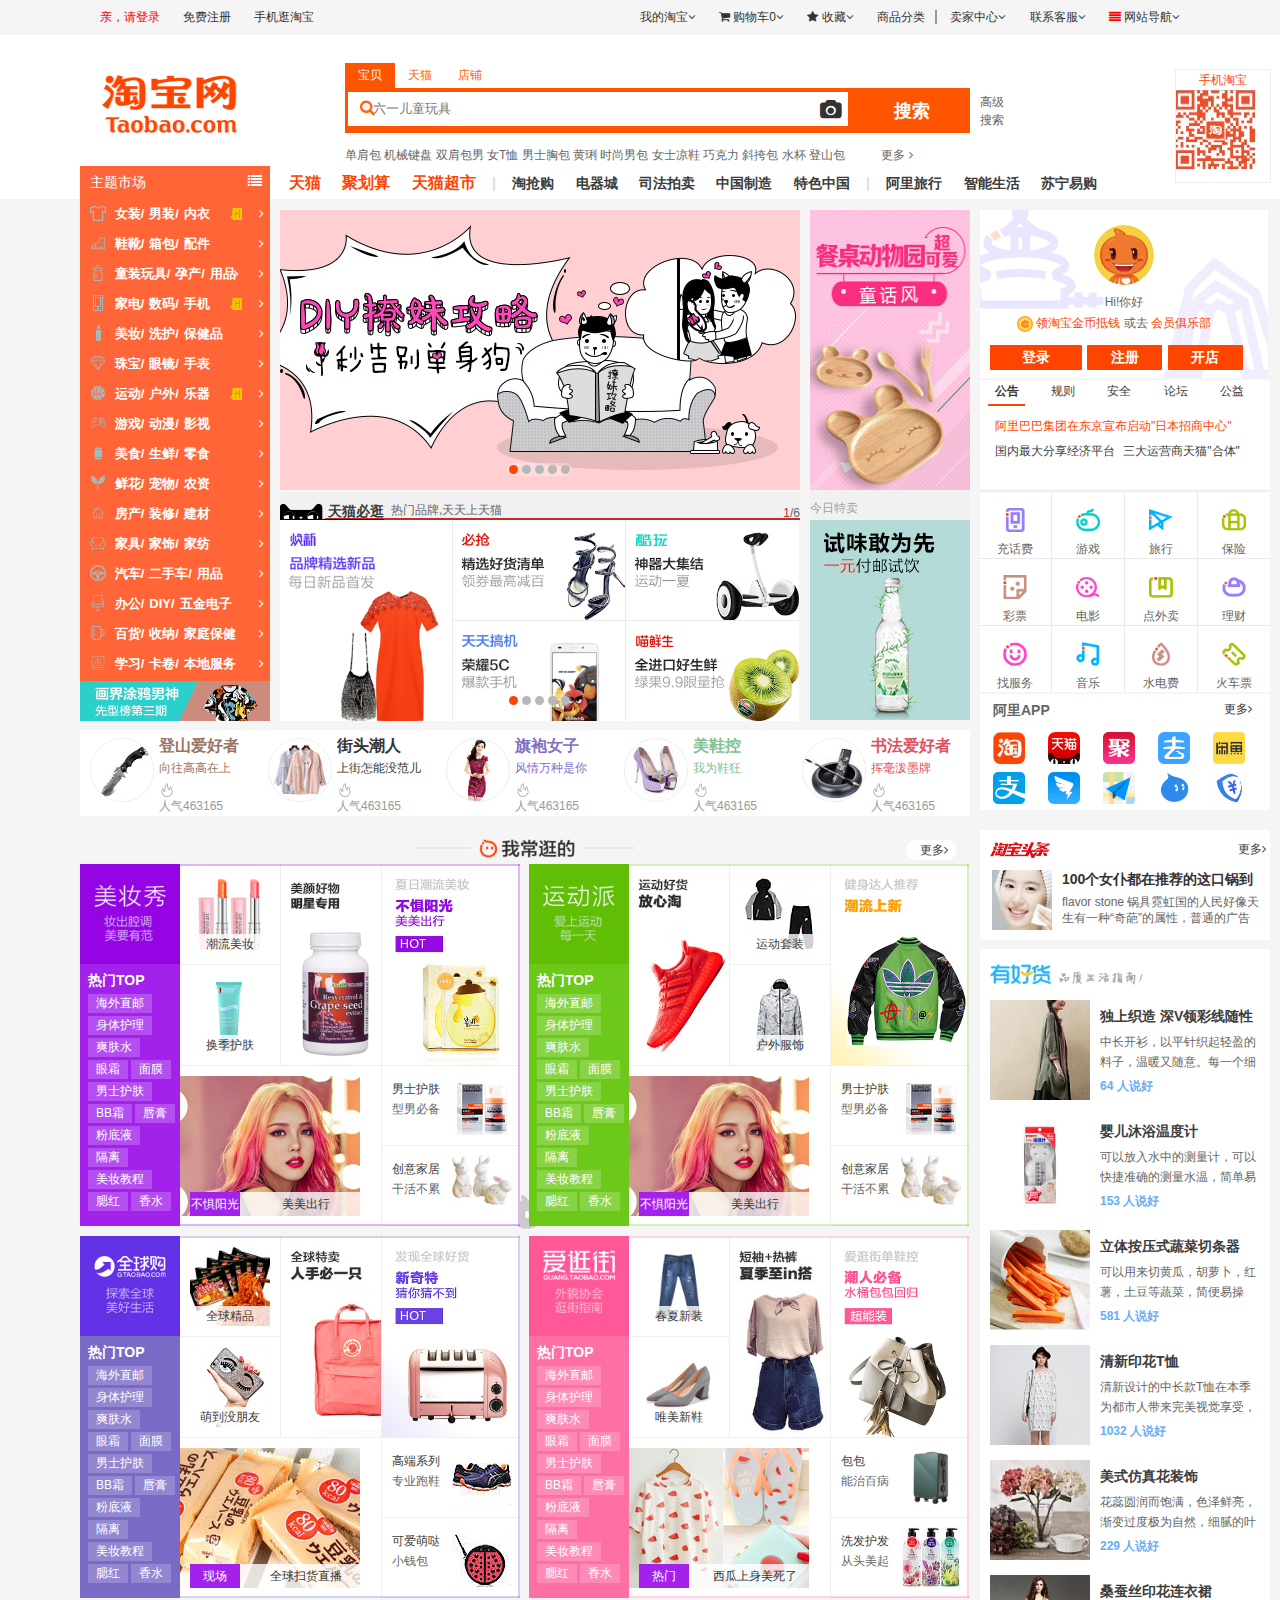
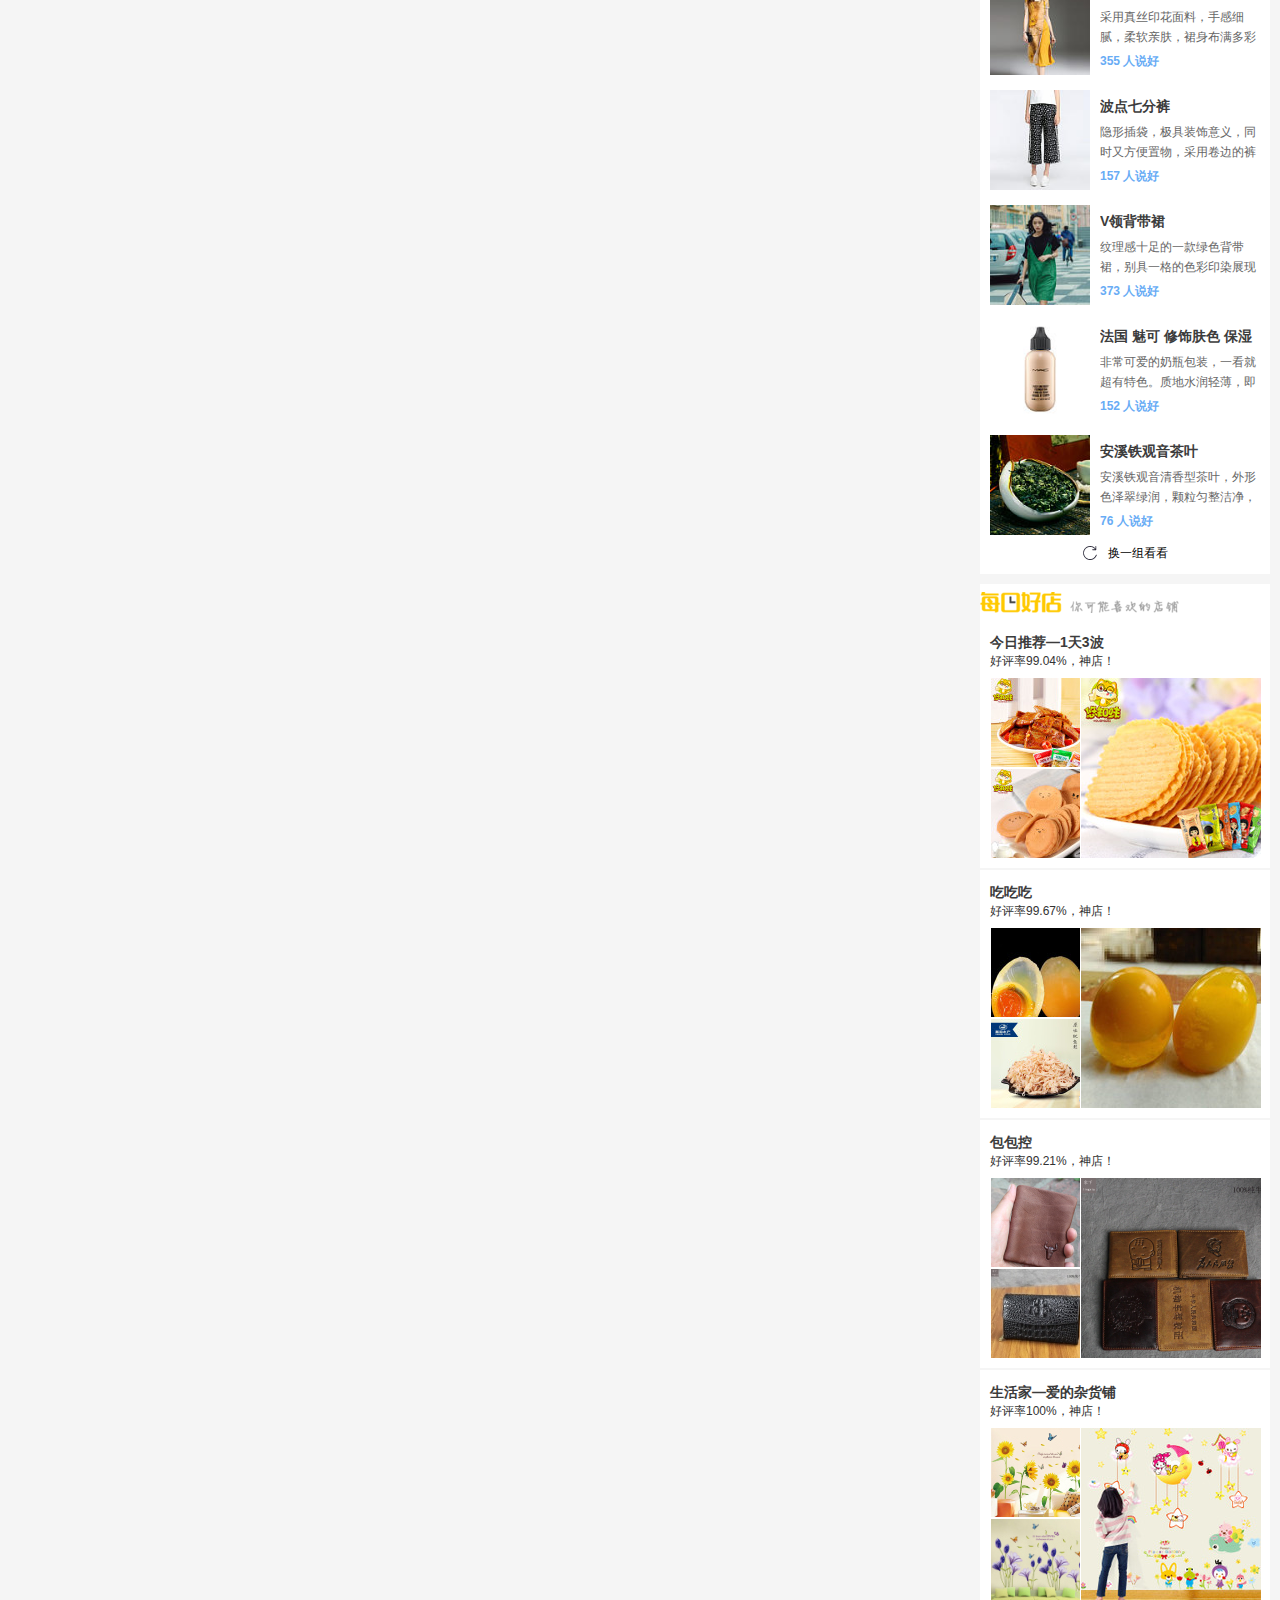
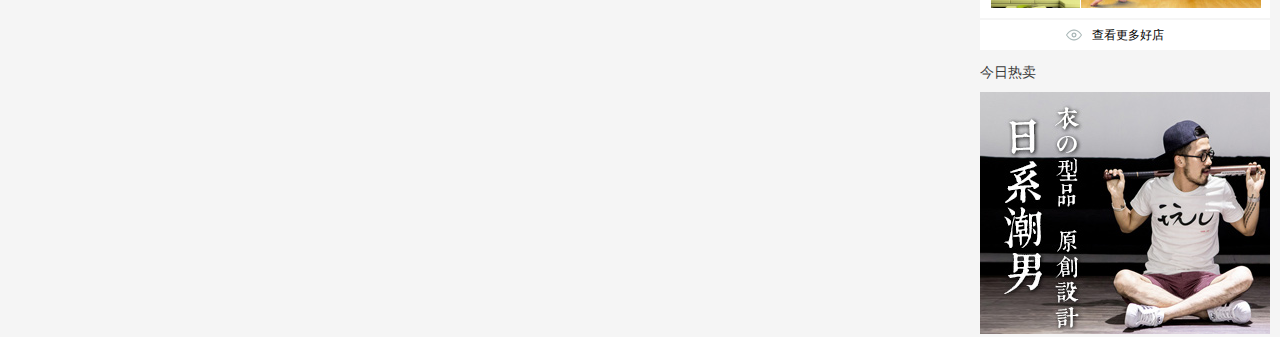
==== demo/淘宝/index.html @ fe6a4162 "增加" ====
<!DOCTYPE html>
<html lang="en">
<head>
    <meta charset="UTF-8">
    <title>Title</title>
    <link rel="stylesheet" href="css/font-awesome.min.css">
    <link rel="stylesheet" href="css/reset.css">
    <link rel="stylesheet" href="css/index.css">
</head>
<body>
	<header>
		<div class="left">
			<a href="javaScript:;" class="t1">亲，请登录</a>
			<a href="javaScritp:;" class="t1">免费注册</a>
			<a href="javaScript:;" class="t1">手机逛淘宝</a>
		</div>
		<nav>
			<ul>
				<li>
					<a href="javaScript:;" class="t2">
						我的淘宝<i class="fa fa-angle-down" aria-hidden="true"></i>
					</a>
				</li>
				<li>
					<a href="javaScript:;" class="t2">
						<i class="fa fa-shopping-cart" aria-hidden="true"></i>
						购物车0<i class="fa fa-angle-down" aria-hidden="true"></i>
					</a>
				</li>
				<li>
					<a href="javaScript:;" class="t2">
						<i class="fa fa-star" aria-hidden="true"></i>
						收藏<i class="fa fa-angle-down" aria-hidden="true"></i>
					</a>
				</li>
				<li>
					<a href="javaScript:;" class="t2 t3">
						商品分类
					</a>
				</li>
				<li>
					<a href="javaScript:;" class="t2">
						卖家中心<i class="fa fa-angle-down" aria-hidden="true"></i>
					</a>
				</li>
				<li>
					<a href="javaScript:;" class="t2">
						联系客服<i class="fa fa-angle-down" aria-hidden="true"></i>
					</a>
				</li>
				<li>
					<a href="javaScript:;" class="t2">
						<i class="fa fa-align-justify" aria-hidden="true"></i>
						网站导航<i class="fa fa-angle-down" aria-hidden="true"></i>
					</a>
				</li>
			</ul>
		</nav>
	</header>
<div class="logoSearch">
	<div>
		<h1 class="logo">
		<a href="//www.taobao.com" target="_blank"><img src="icon/tlg.png" class="logoImg"></a>
		</h1>
	</div>
	<div class="search-bd" id="searchBox">
        <ul class="tao-tmall-shop" id="tts">
            <li class="taoselect" id="taobao">宝贝</li>
            <li id="tmall">天猫</li>
            <li id="shop">店铺</li>
        </ul>
        <div class="taoSearch" id="taoSearch">
            <input type="text" class="Search-bd-input" id="searchBd" placeholder="    六一儿童玩具">
            <i class="fa fa-search taoSearch-icon" aria-hidden="true"></i>
            <a href="javaScript:;" class="taoSearch-camera">
                <i class="fa fa-camera" aria-hidden="true"></i>
            </a>
            <ul class="searchList" id="searchList">

            </ul>
        </div>

        <div class="tmallSearch">
            <input type="text" class="Search-bd-input" id="searchTd" placeholder="    完美音质 近在咫尺">
            <i class="fa fa-search taoSearch-icon" aria-hidden="true"></i>
			<a href="javaScript:;" class="taoSearch-camera">
                <i class="fa fa-camera" aria-hidden="true"></i>
            </a>
            <ul class="searchList" id="searchList">

            </ul>
        </div>
        <div class="shopSearch">
            <input type="text" class="Search-bd-input" id="searchSd" placeholder="    店铺A">
			<i class="fa fa-search taoSearch-icon" aria-hidden="true"></i>
        </div>
        <div class="search">
            <button type="submit" class="search-click" id="searchClick">搜索</button>
        </div>
    </div>
	<a href="javaScript:;" class="search-tip">高级搜索</a>
    <div id="qr">
        <a href="//www.taobao.com/m" class="qr-bd">
            <span class="h">手机淘宝</span>
            <img src="icon/8.png" class="h-qr">
        </a>
    </div>
    <div class="search-hot-line">
        <a href="#" target="_blank" class="search-hot-word">单肩包</a>
        <a href="#" target="_blank" class="search-hot-word">机械键盘</a>
        <a href="#" target="_blank" class="search-hot-word">双肩包男</a>
        <a href="#" target="_blank" class="search-hot-word">女T恤</a>
        <a href="#" target="_blank" class="search-hot-word">男士胸包</a>
        <a href="#" target="_blank" class="search-hot-word">黄琍</a>
        <a href="#" target="_blank" class="search-hot-word">时尚男包</a>
        <a href="#" target="_blank" class="search-hot-word">女士凉鞋</a>
        <a href="#" target="_blank" class="search-hot-word">巧克力</a>
        <a href="#" target="_blank" class="search-hot-word">斜挎包</a>
        <a href="#" target="_blank" class="search-hot-word">水杯</a>
        <a href="#" target="_blank" class="search-hot-word">登山包</a>
        <a href="#" target="_blank" class="search-hot-more">更多 <i class="fa fa-angle-right" aria-hidden="true"></i></a>
    </div>
</div>
<!--导购栏-->
<div class='shop-guide'>
    <div class="service-hd">
        <a href="#">
            <h3>主题市场</h3>
            <i class="fa fa-list" aria-hidden="true"></i>
        </a>
    </div>

    <ul class="shop-guide-service">
        <li class="shop-guide-li">
            <img src="icon/12.png" class="shop-guide-li-icon">
			<a href="#" class="shop-guide-item">女装</a>/<a href="#" class="shop-guide-item">男装</a>/<a href="#" class="shop-guide-item">内衣</a>
			<img src="icon/13.png" class="shop-guide-li-icon-hot">
            <i class="fa fa-angle-right" aria-hidden="true"></i>
        </li>

        <li class="shop-guide-li">
            <img src="icon/15.png" class="shop-guide-li-icon">
			<a href="#" class="shop-guide-item">鞋靴</a>/<a href="#" class="shop-guide-item">箱包</a>/<a href="#"class="shop-guide-item">配件</a>
            <i class="fa fa-angle-right" aria-hidden="true"></i>
		</li>

        <li class="shop-guide-li">
            <img src="icon/16.png" class="shop-guide-li-icon">
			<a href="#" class="shop-guide-item">童装玩具</a>/<a href="#" class="shop-guide-item">孕产</a>/<a href="#"class="shop-guide-item">用品</a>
            <img src="icon/14.png" class="shop-guide-li-icon-hot ">
			<i class="fa fa-angle-right" aria-hidden="true"></i>
        </li>


        <li class="shop-guide-li">
            <img src="icon/17.png" class="shop-guide-li-icon">
			<a href="#" class="shop-guide-item">家电</a>/<a href="#" class="shop-guide-item">数码</a>/<a href="#" class="shop-guide-item">手机</a>
			<img src="icon/13.png" class="shop-guide-li-icon-hot">
            <i class="fa fa-angle-right" aria-hidden="true"></i>
        </li>


        <li class="shop-guide-li">
            <img src="icon/18.png" class="shop-guide-li-icon">
			<a href="#" class="shop-guide-item">美妆</a>/<a href="#" class="shop-guide-item">洗护</a>/<a href="#"class="shop-guide-item">保健品</a>
            <i class="fa fa-angle-right" aria-hidden="true"></i>
        </li>

        <li class="shop-guide-li">
            <img src="icon/19.png" class="shop-guide-li-icon">
			<a href="#" class="shop-guide-item">珠宝</a>/<a href="#" class="shop-guide-item">眼镜</a>/<a href="#" class="shop-guide-item">手表</a>
            <i class="fa fa-angle-right" aria-hidden="true"></i>
		</li>

        <li class="shop-guide-li">
			<img src="icon/20.png" class="shop-guide-li-icon">
			<a href="#"class="shop-guide-item">运动</a>/<a href="#" class="shop-guide-item">户外</a>/<a href="#"class="shop-guide-item">乐器</a>
			<img src="icon/13.png" class="shop-guide-li-icon-hot">
            <i class="fa fa-angle-right" aria-hidden="true"></i>
        </li>

        <li class="shop-guide-li">
            <img src="icon/21.png" class="shop-guide-li-icon">
			<a href="#" class="shop-guide-item">游戏</a>/<a href="#" class="shop-guide-item">动漫</a>/<a href="#" class="shop-guide-item">影视</a>
            <i class="fa fa-angle-right" aria-hidden="true"></i>
		</li>

        <li class="shop-guide-li">
            <img src="icon/22.png" class="shop-guide-li-icon">
			<a href="#" class="shop-guide-item">美食</a>/<a href="#" class="shop-guide-item">生鲜</a>/<a href="#" class="shop-guide-item">零食</a>
            <i class="fa fa-angle-right" aria-hidden="true"></i>
		</li>

        <li class="shop-guide-li">
            <img src="icon/23.png" class="shop-guide-li-icon">
			<a href="#" class="shop-guide-item">鲜花</a>/<a href="#" class="shop-guide-item">宠物</a>/<a href="#" class="shop-guide-item">农资</a>
            <i class="fa fa-angle-right" aria-hidden="true"></i>
		</li>

        <li class="shop-guide-li">
            <img src="icon/24.png" class="shop-guide-li-icon">
			<a href="#" class="shop-guide-item">房产</a>/<a href="#" class="shop-guide-item">装修</a>/<a href="#" class="shop-guide-item">建材</a>
            <i class="fa fa-angle-right" aria-hidden="true"></i>
		</li>

        <li class="shop-guide-li">
            <img src="icon/25.png" class="shop-guide-li-icon">
			<a href="#" class="shop-guide-item">家具</a>/<a href="#" class="shop-guide-item">家饰</a>/<a href="#" class="shop-guide-item">家纺</a>
            <i class="fa fa-angle-right" aria-hidden="true"></i>
		</li>

        <li class="shop-guide-li">
            <img src="icon/26.png" class="shop-guide-li-icon">
			<a href="#" class="shop-guide-item">汽车</a>/<a href="#" class="shop-guide-item">二手车</a>/<a href="#" class="shop-guide-item">用品</a>
            <i class="fa fa-angle-right" aria-hidden="true"></i>
        </li>

        <li class="shop-guide-li">
            <img src="icon/27.png" class="shop-guide-li-icon">
			<a href="#" class="shop-guide-item">办公</a>/<a href="#" class="shop-guide-item">DIY</a>/<a href="#" class="shop-guide-item">五金电子</a>
            <i class="fa fa-angle-right" aria-hidden="true"></i>
        </li>

        <li class="shop-guide-li">
            <img src="icon/28.png" class="shop-guide-li-icon">
			<a href="#" class="shop-guide-item">百货</a>/<a href="#" class="shop-guide-item">收纳</a>/<a href="#" class="shop-guide-item">家庭保健</a>
            <i class="fa fa-angle-right" aria-hidden="true"></i>
        </li>

        <li class="shop-guide-li">
            <img src="icon/29.png" class="shop-guide-li-icon">
			<a href="#" class="shop-guide-item">学习</a>/<a href="#" class="shop-guide-item">卡卷</a>/<a href="#" class="shop-guide-item">本地服务</a>
            <i class="fa fa-angle-right" aria-hidden="true"></i>
        </li>
    </ul>
    <div>
        <a href="http://www.taobao.com/">
            <img src="icon/TB1CmmOJVXXXXbWXVXXXXXXXXXX-380-80.jpg" class="service-ft-img">
        </a>
    </div>
</div>
<!--second-navi-->
<div class="second-navi">
    <ul>
        <li class="aaaa"><a href="http://www.tmall.com" class="second-navi-main">天猫</a></li>
        <li><a href="http://www.taobao.com" class="second-navi-main">聚划算</a></li>
        <li><a href="http://www.taobao.com" class="second-navi-main">天猫超市</a></li>
        <li class="pipe">|</li>
        <li><a href="http://www.taobao.com" class="second-navi-sup">淘抢购</a></li>
        <li><a href="http://www.taobao.com" class="second-navi-sup">电器城</a></li>
        <li><a href="http://www.taobao.com " class="second-navi-sup">司法拍卖</a></li>
        <li><a href="http://www.taobao.com" class="second-navi-sup">中国制造</a></li>
        <li><a href="http://www.taobao.com" class="second-navi-sup">特色中国</a></li>
        <li class="pipe">|</li>
        <li><a href="http://www.taobao.com" class="second-navi-sup">阿里旅行</a></li>
        <li><a href="http://www.taobao.com" class="second-navi-sup">智能生活</a></li>
        <li><a href="http://www.taobao.com" class="second-navi-sup">苏宁易购</a></li>
    </ul>
</div>

<!--轮播图-->
<div class="Imove" id="Imove">
    <div class="inner-Imove" id="inner-Imove">
        <div>
            <img src="icon/TB-520-280.jpg">
        </div>
        <div>
            <img src="icon/30.jpg">
        </div>
        <div>
            <img src="icon/31.jpg">
        </div>
        <div>
            <img src="icon/32.jpg">
        </div>
        <div>
            <img src="icon/33.jpg">
        </div>
        <div>
            <img src="icon/TB-520-280.jpg">
        </div>
    </div>
    <ul class="Imove-tip" id="ImoveTip">
        <li class="select"></li>
        <li></li>
        <li></li>
        <li></li>
        <li></li>
    </ul>
    <a href="javaScript:;" class="lBtn" id="lBtn"></a>
    <a href="javaScript:;" class="rBtn" id="rBtn"></a>
</div>
<div class="hd-tanx">
    <a href="https://www.taobao.com" target="_blank">
        <img src="icon/34.jpg">
    </a>
</div>

<!--天猫轮播图-->
<div class="tb-tmall-Imove">
    <div class="tmall-hd" id="tmall-hd">
        <span>天猫必逛</span>
        <em>热门品牌,天天上天猫</em>
        <strong id="strongNum"><i>1</i>/6</strong>
    </div>
    <div class="tmall-Img-outer" id="tio">
        <div class="tmall-Img-inner" id="tii">
            <div class="tmall-Img-inner-div">
                <div>
                    <a href="https://www.taobao.com" target="_blank"
                       style="height: 201px; width: 173px;border-bottom: 1px solid #ebebeb;"><img src="icon/39.jpg"
                                                                                                  style="height: 201px; width: 173px; display: block;"></a>
                </div>
                <div>
                    <a href="https://www.taobao.com" target="_blank"
                       style="width: 173px;height: 100px;overflow: hidden;border-left: 1px solid #ebebeb;margin-left: -1px;border-bottom: 1px solid #ebebeb;"><img
                            src="icon/40.jpg"></a>
                </div>
                <div>
                    <a href="https://www.taobao.com" target="_blank" style="width: 173px;height: 100px;overflow: hidden;border-left: 1px solid #ebebeb;margin-left: -1px;
border-bottom: 1px solid #ebebeb;"><img src="icon/41.jpg"></a>
                </div>
                <div>
                    <a href="https://www.taobao.com" target="_blank"
                       style="width:173px;height: 100px;overflow: hidden;border-left: 1px solid #ebebeb; margin-left: -1px;border-bottom: 1px solid #ebebeb;"><img
                            src="icon/42.jpg"></a>
                </div>
                <div>
                    <a href="https://www.taobao.com" target="_blank" style="width: 173px;height: 100px;overflow: hidden;border-left: 1px solid #ebebeb;margin-left: -1px;
border-bottom: 1px solid #ebebeb;"><img src="icon/43.jpg"></a>
                </div>
            </div>
            <div class="tmall-Img-inner-div">
                <div>
                    <a href="https://www.taobao.com" target="_blank">
                        <img src="icon/57.jpg">
                    </a>
                </div>
                <div>
                    <a href="https://www.taobao.com" target="_blank">
                        <img src="icon/58.jpg">
                    </a>
                </div>
                <div>
                    <a href="https://www.taobao.com" target="_blank">
                        <img src="icon/59.jpg">
                    </a>
                </div>
                <div>
                    <a href="https://www.taobao.com" target="_blank">
                        <img src="icon/60.jpg">
                    </a>
                </div>
                <div>
                    <a href="https://www.taobao.com" target="_blank">
                        <img src="icon/61.jpg">
                    </a>
                </div>
                <div>
                    <a href="https://www.taobao.com" target="_blank">
                        <img src="icon/62.jpg">
                    </a>
                </div>
            </div>
            <div class="tmall-Img-inner-div">
                <div>
                    <a href="https://www.taobao.com" target="_blank"
                       style="height: 201px; width: 173px;border-bottom: 1px solid #ebebeb;"><img src="icon/39.jpg"
                                                                                                  style="height: 201px; width: 173px; display: block;"></a>
                </div>
                <div>
                    <a href="https://www.taobao.com" target="_blank"
                       style="width: 173px;height: 100px;overflow: hidden;border-left: 1px solid #ebebeb;margin-left: -1px;border-bottom: 1px solid #ebebeb;"><img
                            src="icon/40.jpg"></a>
                </div>
                <div>
                    <a href="https://www.taobao.com" target="_blank" style="width: 173px;height: 100px;overflow: hidden;border-left: 1px solid #ebebeb;margin-left: -1px;
border-bottom: 1px solid #ebebeb;"><img src="icon/41.jpg"></a>
                </div>
                <div>
                    <a href="https://www.taobao.com" target="_blank"
                       style="width:173px;height: 100px;overflow: hidden;border-left: 1px solid #ebebeb; margin-left: -1px;border-bottom: 1px solid #ebebeb;"><img
                            src="icon/42.jpg"></a>
                </div>
                <div>
                    <a href="https://www.taobao.com" target="_blank" style="width: 173px;height: 100px;overflow: hidden;border-left: 1px solid #ebebeb;margin-left: -1px;
border-bottom: 1px solid #ebebeb;"><img src="icon/43.jpg"></a>
                </div>
            </div>
            <div class="tmall-Img-inner-div">
                <div>
                    <a href="https://www.taobao.com" target="_blank"
                       style="height: 201px; width: 173px;border-bottom: 1px solid #ebebeb;"><img src="icon/39.jpg"
                                                                                                  style="height: 201px; width: 173px; display: block;"></a>
                </div>
                <div>
                    <a href="https://www.taobao.com" target="_blank"
                       style="width: 173px;height: 100px;overflow: hidden;border-left: 1px solid #ebebeb;margin-left: -1px;border-bottom: 1px solid #ebebeb;"><img
                            src="icon/40.jpg"></a>
                </div>
                <div>
                    <a href="https://www.taobao.com" target="_blank" style="width: 173px;height: 100px;overflow: hidden;border-left: 1px solid #ebebeb;margin-left: -1px;
border-bottom: 1px solid #ebebeb;"><img src="icon/41.jpg"></a>
                </div>
                <div>
                    <a href="https://www.taobao.com" target="_blank"
                       style="width:173px;height: 100px;overflow: hidden;border-left: 1px solid #ebebeb; margin-left: -1px;border-bottom: 1px solid #ebebeb;"><img
                            src="icon/42.jpg"></a>
                </div>
                <div>
                    <a href="https://www.taobao.com" target="_blank" style="width: 173px;height: 100px;overflow: hidden;border-left: 1px solid #ebebeb;margin-left: -1px;
border-bottom: 1px solid #ebebeb;"><img src="icon/43.jpg"></a>
                </div>
            </div>
            <div class="tmall-Img-inner-div">
                <div>
                    <a href="https://www.taobao.com" target="_blank"
                       style="height: 201px; width: 173px;border-bottom: 1px solid #ebebeb;"><img src="icon/39.jpg"
                                                                                                  style="height: 201px; width: 173px; display: block;"></a>
                </div>
                <div>
                    <a href="https://www.taobao.com" target="_blank"
                       style="width: 173px;height: 100px;overflow: hidden;border-left: 1px solid #ebebeb;margin-left: -1px;border-bottom: 1px solid #ebebeb;"><img
                            src="icon/40.jpg"></a>
                </div>
                <div>
                    <a href="https://www.taobao.com" target="_blank" style="width: 173px;height: 100px;overflow: hidden;border-left: 1px solid #ebebeb;margin-left: -1px;
border-bottom: 1px solid #ebebeb;"><img src="icon/41.jpg"></a>
                </div>
                <div>
                    <a href="https://www.taobao.com" target="_blank"
                       style="width:173px;height: 100px;overflow: hidden;border-left: 1px solid #ebebeb; margin-left: -1px;border-bottom: 1px solid #ebebeb;"><img
                            src="icon/42.jpg"></a>
                </div>
                <div>
                    <a href="https://www.taobao.com" target="_blank" style="width: 173px;height: 100px;overflow: hidden;border-left: 1px solid #ebebeb;margin-left: -1px;
border-bottom: 1px solid #ebebeb;"><img src="icon/43.jpg"></a>
                </div>
            </div>
            <div class="tmall-Img-inner-div">
                <div>
                    <a href="https://www.taobao.com" target="_blank"
                       style="height: 201px; width: 173px;border-bottom: 1px solid #ebebeb;"><img src="icon/39.jpg"
                                                                                                  style="height: 201px; width: 173px; display: block;"></a>
                </div>
                <div>
                    <a href="https://www.taobao.com" target="_blank"
                       style="width: 173px;height: 100px;overflow: hidden;border-left: 1px solid #ebebeb;margin-left: -1px;border-bottom: 1px solid #ebebeb;"><img
                            src="icon/40.jpg"></a>
                </div>
                <div>
                    <a href="https://www.taobao.com" target="_blank" style="width: 173px;height: 100px;overflow: hidden;border-left: 1px solid #ebebeb;margin-left: -1px;
border-bottom: 1px solid #ebebeb;"><img src="icon/41.jpg"></a>
                </div>
                <div>
                    <a href="https://www.taobao.com" target="_blank"
                       style="width:173px;height: 100px;overflow: hidden;border-left: 1px solid #ebebeb; margin-left: -1px;border-bottom: 1px solid #ebebeb;"><img
                            src="icon/42.jpg"></a>
                </div>
                <div>
                    <a href="https://www.taobao.com" target="_blank" style="width: 173px;height: 100px;overflow: hidden;border-left: 1px solid #ebebeb;margin-left: -1px;
border-bottom: 1px solid #ebebeb;"><img src="icon/43.jpg"></a>
                </div>
            </div>

        </div>
        <ul class="tmall-Imove-tip" id="tit">
            <li class="selectT"></li>
            <li></li>
            <li></li>
            <li></li>
            <li></li>
        </ul>
        <a href="javaScript:;" class="lBtn2" id="lBtn2" style="display: none;"></a>
        <a href="javaScript:;" class="rBtn2" id="rBtn2" style="display: none;"></a>
    </div>
</div>
<!--今日特卖-->
<div class="special-sale">
    <h5>今日特卖</h5>
    <a href="http://www.taobao.com" target="_blank"><img src="icon/44.jpg"></a>
</div>
<!--登录-->

<div class="menber">
    <a href="https://www.taobao.com" class="menber-logo">
        <img src="icon/36.jpg" class="menber-logo-img">
    </a>
    <span class="member-nick-info">Hi!你好</span>
    <p class="member-tbj">
        <a href="https://www.taobao.com">
            <img src="icon/37.png" alt="领淘宝金币" class="s_member">
            领淘宝金币抵钱
        </a>
        <span>或去</span>
        <a href="https://www.taobao.com">会员俱乐部</a>
    </p>
    <div class="member-select">
        <a href="https://www.taobao.com" class="btn-login">登录</a>
        <a href="https://www.taobao.com" class="btn-middle">注册</a>
        <a href="https://www.taobao.com" class="btn-shop">开店</a>
    </div>

</div>
<!--公告-->
<div class="tb-notice" id="tb-notice">
    <ul class="notice-hd" id="notice-hd">
        <li class="select"><a href="https://www.taobao.com" target="_blank">公告</a></li>
        <li><a href="https://www.taobao.com" target="_blank">规则</a></li>
        <li><a href="https://www.taobao.com" target="_blank">安全</a></li>
        <li><a href="https://www.taobao.com" target="_blank">论坛</a></li>
        <li><a href="https://www.taobao.com" target="_blank">公益</a></li>
    </ul>
    <div class="notice-bd" style="display: block;">
        <ul class="notice-bd-style">
            <li><a href="https://www.taobao.com" target="_blank" style="color: #F40">阿里巴巴集团在东京宣布启动"日本招商中心"</a></li>
            <li><a href="https://www.taobao.com" target="_blank">国内最大分享经济平台</a></li>
            <li><a href="https://www.taobao.com" target="_blank">三大运营商天猫"合体"</a></li>
        </ul>
    </div>
    <div class="notice-bd" style="display: none;">
        <ul class="notice-bd-style">
            <li><a href="https://www.taobao.com" target="_blank" style="color: #F40">出售假冒商品规则变更</a></li>
            <li><a href="https://www.taobao.com" target="_blank">商品发布数量限制变更</a></li>
            <li><a href="https://www.taobao.com" target="_blank">中国质造市场管理规范</a></li>
            <li><a href="https://www.taobao.com" target="_blank">淘宝网营销规则变更</a></li>

        </ul>
    </div>
    <div class="notice-bd" style="display: none;">
        <ul  class="notice-bd-style">
            <li><a href="https://www.taobao.com" target="_blank" style="color: #F40">淘宝行业规划发布会</a></li>
            <li><a href="https://www.taobao.com" target="_blank">创业社区招募管理员</a></li>
            <li><a href="https://www.taobao.com" target="_blank">原创设计女装乐往</a></li>
            <li><a href="https://www.taobao.com" target="_blank">是赚钱还是骗子</a></li>
        </ul>


    </div>
    <div class="notice-bd" style="display: none;">
        <ul  class="notice-bd-style">
            <li><a href="https://www.taobao.com" target="_blank" style="color: #F40">骗术揭秘：骗子供应商</a></li>
            <li><a href="https://www.taobao.com" target="_blank" style="color: #F40">冒充军队人员行骗</a></li>
            <li><a href="https://www.taobao.com" target="_blank">阿里巴巴联手公安打假</a></li>
            <li><a href="https://www.taobao.com" target="_blank">4家假鞋厂被连锅端</a></li>
        </ul>
    </div>
    <div class="notice-bd" style="display: none;">
        <ul class="notice-bd-style">
            <li><a href="https://www.taobao.com" target="_blank" style="color: #F40">阿里与残联出助残政策</a></li>
            <li><a href="https://www.taobao.com" target="_blank">一图看懂联合公益计划</a></li>
            <li><a href="https://www.taobao.com" target="_blank">公益宝贝卖家发票索取</a></li>
            <li><a href="https://www.taobao.com" target="_blank">公益机构淘宝开店攻略</a></li>
        </ul>
    </div>
</div>
<!--right 选项卡-->
<div class="right-tab-c">
    <ul class="cove-list">
        <li style="border-left: none;">
            <a href="http://www.taobao.com" target="_blank">
                <img src="icon/45.jpg">
                <p>充话费</p>
            </a>
        </li>
        <li>
            <a href="http://www.taobao.com" target="_blank">
                <img src="icon/46.jpg">
                <p>游戏</p>
            </a>
        </li>
        <li>
            <a href="http://www.taobao.com" target="_blank">
                <img src="icon/47.jpg">
                <p>旅行</p>
            </a>
        </li>
        <li style="border-right: none;">
            <a href="http://www.taobao.com" target="_blank">
                <img src="icon/48.jpg">
                <p>保险</p>
            </a>
        </li>
        <li style="border-left: none;">
            <a href="http://www.taobao.com" target="_blank">
                <img src="icon/49.jpg">
                <p>彩票</p>
            </a>
        </li>
        <li>
            <a href="http://www.taobao.com" target="_blank">
                <img src="icon/50.jpg">
                <p>电影</p>
            </a>
        </li>
        <li>
            <a href="http://www.taobao.com" target="_blank">
                <img src="icon/51.jpg">
                <p>点外卖</p>
            </a>
        </li>
        <li style="border-right: none;">
            <a href="http://www.taobao.com" target="_blank">
                <img src="icon/52.jpg">
                <p>理财</p>
            </a>
        </li>
        <li style="border-left: none;">
            <a href="http://www.taobao.com" target="_blank">
                <img src="icon/53.jpg">
                <p>找服务</p>
            </a>
        </li>
        <li>
            <a href="http://www.taobao.com" target="_blank">
                <img src="icon/54.jpg">
                <p>音乐</p>
            </a>
        </li>
        <li>
            <a href="http://www.taobao.com" target="_blank">
                <img src="icon/55.jpg">
                <p>水电费</p>
            </a>
        </li>
        <li style="border-right: none;">
            <a href="http://www.taobao.com" target="_blank">
                <img src="icon/56.jpg">
                <p>火车票</p>
            </a>
        </li>
    </ul>
    <div class="cove-box" style="display:none;">
        <a href="javascript:;" class="cove-box-close"><img src="icon/9.png"></a>
        <div class="cove-box-item">
            <div class="box-item-top">

                <a href="http://www.taobao.com" target="_blank" class="box-item-detail0">充话费</a>
                <a href="http://www.taobao.com" target="_blank" class="box-item-detail1">充流量</a>
                <a href="http://www.taobao.com" target="_blank" class="box-item-detail2">充固话</a>
                <a href="http://www.taobao.com" target="_blank" class="box-item-detail3">充宽带</a>
            </div>
            <div class="box-item-out">
                <div class="box-item-inner0">
                    <input type="text" placeholder="请输入号码">
                    <img src="icon/234.png">
                </div>
                <div class="box-item-inner1"></div>
                <div class="box-item-inner2"></div>
                <div class="box-item-inner3"></div>
            </div>
        </div>
    </div>
</div>
<!--taobaobelt-->
<div class="tbm-belt">
    <a href="http://www.taobao.com" target="_blank">
        <img src="icon/63.jpg" class="tbm-belt-img-main">
        <strong style="color:#9a745f;">登山爱好者</strong>
        <span style="color:#9a745f;">向往高高在上</span>
        <em>
            <img src="icon/69.png" class="tbm-belt-img-surb">
            人气463165
        </em>
    </a>
    <a href="http://www.taobao.com" target="_blank">
        <img src="icon/64.jpg" class="tbm-belt-img-main">
        <strong>街头潮人</strong>
        <span>上街怎能没范儿</span>
        <em>
            <img src="icon/69.png" class="tbm-belt-img-surb">
            人气463165
        </em>
    </a>
    <a href="http://www.taobao.com" target="_blank">
        <img src="icon/65.jpg" class="tbm-belt-img-main">
        <strong style="color: #846fc7">旗袍女子</strong>
        <span style="color: #846fc7">风情万种是你</span>
        <em>
            <img src="icon/69.png" class="tbm-belt-img-surb">
            人气463165
        </em>
    </a>
    <a href="http://www.taobao.com" target="_blank">
        <img src="icon/66.jpg" class="tbm-belt-img-main">
        <strong style="color: #81c18f;">美鞋控</strong>
        <span style="color: #81c18f;">我为鞋狂</span>
        <em>
            <img src="icon/69.png" class="tbm-belt-img-surb">
            人气463165
        </em>
    </a>
    <a href="http://www.taobao.com" target="_blank">
        <img src="icon/68.jpg" class="tbm-belt-img-main">
        <strong style="color: #de525e;">书法爱好者</strong>
        <span style="color: #de525e;">挥毫泼墨牌</span>
        <em>
            <img src="icon/69.png" class="tbm-belt-img-surb">
            人气463165
        </em>
    </a>
</div>
<!--ali Apps-->
<div class="ali-apps">
    <h3>阿里APP
        <a href="http://www.taobao.com" target="_blank" class="ali-app-more">更多<i class="fa fa-angle-right" aria-hidden="true"></i>
        </a>
    </h3>
    <div class="ali-apps-detail">
        <a href="">
            <img src="icon/69.jpg">
        </a>
        <a href="">
            <img src="icon/70.jpg">
        </a>
        <a href="">
            <img src="icon/71.jpg">
        </a>
        <a href="">
            <img src="icon/72.jpg">
        </a>
        <a href="">
            <img src="icon/73.jpg">
        </a>
        <a href="">
            <img src="icon/74.jpg">
        </a>
        <a href="">
            <img src="icon/75.jpg">
        </a>
        <a href="">
            <img src="icon/76.jpg">
        </a>
        <a href="">
            <img src="icon/77.jpg">
        </a>
        <a href="">
            <img src="icon/78.jpg">
        </a>
    </div>
</div>
<!--我经常逛的-->
<div class="myFavorite" id="tb-favorite" style="background: url('icon/default.gif') center no-repeat">
    <h2>
        <a href="http://www.taobao.com" target="_blank">更多<i class="fa fa-angle-right" aria-hidden="true"></i>
        </a>
    </h2>
    <div id="myFavorite-Big-Tab" style="display: block;">
        <div class="myFavorite-tab1">
            <div class="myFavorite-first-sidebar">
                <a href="http://www.taobao.com" target="_blank" style="height: 100px;display: block">
                    <img src="icon/80.jpg" style="width: 100px; height: 100px;">
                </a>
                <div class="first-sidebar-links">
                    <strong>热门TOP</strong>
                    <div>
                        <a href="http://www.taobao.com">海外直邮</a>
                        <a href="http://www.taobao.com">身体护理</a>
                        <a href="http://www.taobao.com">爽肤水</a>
                        <a href="http://www.taobao.com">眼霜</a>
                        <a href="http://www.taobao.com">面膜</a>
                        <a href="http://www.taobao.com">男士护肤</a>
                        <a href="http://www.taobao.com">BB霜</a>
                        <a href="http://www.taobao.com">唇膏</a>
                        <a href="http://www.taobao.com">粉底液</a>
                        <a href="http://www.taobao.com">隔离</a>
                        <a href="http://www.taobao.com">美妆教程</a>
                        <a href="http://www.taobao.com">腮红</a>
                        <a href="http://www.taobao.com">香水</a>
                    </div>
                </div>
            </div>
            <div class="favorite-first-image">
                <s style="border-color:#940ce2" class="fic-top"></s>
                <s style="border-color:#940ce2" class="fic-right"></s>
                <s style="border-color:#940ce2" class="fic-bottom"></s>
                <div class="favorite-first-image-floor1">
                    <div class="first-floor1-cwrap">
                        <a href="http://www.taobao.com" target="_blank">
                            <img src="icon/81.jpg">
                            <span class="afa">潮流美妆</span>
                        </a>
                        <a href="http://www.taobao.com" target="_blank">
                            <img src="icon/82.jpg">
                            <span class="afa">换季护肤</span>
                        </a>
                    </div>
                    <a href="http://www.taobao.com" target="_blank" class="first-floor1-middle">
                        <img src="icon/83.jpg">
                    </a>
                    <a href="http://www.taobao.com" target="_blank" class="first-floor1-right">
                        <img src="icon/84.jpg">
                    </a>
                </div>
                <div class="favorite-first-image-floor2">
                    <a href="http://www.taobao.com" target="_blank" class="first-floor2-left">
                        <img src="icon/85.jpg">
                        <span><em>不惧阳光</em><i>美美出行</i></span>
                    </a>
                    <div class="first-floor2-right">
                        <a href="http://www.taobao.com" target="_blank">
                    <span>
                        <img src="icon/86.jpg" style="width: 60px; height: 60px;">
                    </span>
                            <strong>男士护肤</strong>
                            <em>型男必备</em>
                        </a>
                        <a href="http://www.taobao.com" target="_blank">
                    <span>
                        <img src="icon/87.jpg" style="width: 60px; height: 60px;">
                    </span>
                            <strong>创意家居</strong>
                            <em>干活不累</em>
                        </a>
                    </div>
                </div>
            </div>
        </div>
        <div class="myFavorite-tab2">
            <div class="myFavorite-first-sidebar">
                <a href="http://www.taobao.com" target="_blank" style="height: 100px;display: block">
                    <img src="icon/88.jpg" style="width: 100px; height: 100px;">
                </a>
                <div class="first-sidebar-links" style="background:#6cc919;">
                    <strong>热门TOP</strong>
                    <div>
                        <a href="http://www.taobao.com">海外直邮</a>
                        <a href="http://www.taobao.com">身体护理</a>
                        <a href="http://www.taobao.com">爽肤水</a>
                        <a href="http://www.taobao.com">眼霜</a>
                        <a href="http://www.taobao.com">面膜</a>
                        <a href="http://www.taobao.com">男士护肤</a>
                        <a href="http://www.taobao.com">BB霜</a>
                        <a href="http://www.taobao.com">唇膏</a>
                        <a href="http://www.taobao.com">粉底液</a>
                        <a href="http://www.taobao.com">隔离</a>
                        <a href="http://www.taobao.com">美妆教程</a>
                        <a href="http://www.taobao.com">腮红</a>
                        <a href="http://www.taobao.com">香水</a>
                    </div>
                </div>
            </div>
            <div class="favorite-first-image">
                <s style="border-color:#6cc919" class="fic-top"></s>
                <s style="border-color:#6cc919" class="fic-right"></s>
                <s style="border-color:#6cc919" class="fic-bottom"></s>
                <div class="favorite-first-image-floor1">

                    <a href="http://www.taobao.com" target="_blank" class="first-floor1-middle">
                        <img src="icon/89.jpg">
                    </a>
                    <div class="first-floor1-cwrap">
                        <a href="http://www.taobao.com" target="_blank">
                            <img src="icon/90.jpg">
                            <span class="afa">运动套装</span>
                        </a>
                        <a href="http://www.taobao.com" target="_blank">
                            <img src="icon/91.jpg">
                            <span class="afa">户外服饰</span>
                        </a>
                    </div>
                    <a href="http://www.taobao.com" target="_blank" class="first-floor1-right">
                        <img src="icon/92.jpg">

                    </a>
                </div>
                <div class="favorite-first-image-floor2">
                    <a href="http://www.taobao.com" target="_blank" class="first-floor2-left">
                        <img src="icon/85.jpg">
                        <span><em>不惧阳光</em><i>美美出行</i></span>
                    </a>
                    <div class="first-floor2-right">
                        <a href="http://www.taobao.com" target="_blank">
                    <span>
                        <img src="icon/86.jpg" style="width: 60px; height: 60px;">
                    </span>
                            <strong>男士护肤</strong>
                            <em>型男必备</em>
                        </a>
                        <a href="http://www.taobao.com" target="_blank">
                    <span>
                        <img src="icon/87.jpg" style="width: 60px; height: 60px;">
                    </span>
                            <strong>创意家居</strong>
                            <em>干活不累</em>
                        </a>
                    </div>
                </div>
            </div>

        </div>
        <div class="myFavorite-tab1">
            <div class="myFavorite-first-sidebar">
                <a href="http://www.taobao.com" target="_blank" style="height: 100px;display: block">
                    <img src="icon/93.jpg" style="width: 100px; height: 100px;">
                </a>
                <div class="first-sidebar-links" style="background: #796ac6;">
                    <strong>热门TOP</strong>
                    <div>
                        <a href="http://www.taobao.com">海外直邮</a>
                        <a href="http://www.taobao.com">身体护理</a>
                        <a href="http://www.taobao.com">爽肤水</a>
                        <a href="http://www.taobao.com">眼霜</a>
                        <a href="http://www.taobao.com">面膜</a>
                        <a href="http://www.taobao.com">男士护肤</a>
                        <a href="http://www.taobao.com">BB霜</a>
                        <a href="http://www.taobao.com">唇膏</a>
                        <a href="http://www.taobao.com">粉底液</a>
                        <a href="http://www.taobao.com">隔离</a>
                        <a href="http://www.taobao.com">美妆教程</a>
                        <a href="http://www.taobao.com">腮红</a>
                        <a href="http://www.taobao.com">香水</a>
                    </div>
                </div>

            </div>
            <div class="favorite-first-image">
                <s style="border-color:#796ac6;" class="fic-top"></s>
                <s style="border-color:#796ac6;" class="fic-right"></s>
                <s style="border-color:#796ac6;" class="fic-bottom"></s>
                <div class="favorite-first-image-floor1">
                    <div class="first-floor1-cwrap">
                        <a href="http://www.taobao.com" target="_blank">
                            <img src="icon/94.jpg">
                            <span class="afa">全球精品</span>
                        </a>
                        <a href="http://www.taobao.com" target="_blank">
                            <img src="icon/95.jpg">
                            <span class="afa">萌到没朋友</span>
                        </a>
                    </div>
                    <a href="http://www.taobao.com" target="_blank" class="first-floor1-middle">
                        <img src="icon/96.jpg">
                    </a>
                    <a href="http://www.taobao.com" target="_blank" class="first-floor1-right">
                        <img src="icon/97.jpg">
                    </a>
                </div>
                <div class="favorite-first-image-floor2">
                    <a href="http://www.taobao.com" target="_blank" class="first-floor2-left">
                        <img src="icon/98.jpg">
                        <span><em>现场</em><i>全球扫货直播</i></span>
                    </a>
                    <div class="first-floor2-right">
                        <a href="http://www.taobao.com" target="_blank">
                    <span>
                        <img src="icon/99.jpg" style="width: 60px; height: 60px;">
                    </span>
                            <strong>高端系列</strong>
                            <em>专业跑鞋</em>
                        </a>
                        <a href="http://www.taobao.com" target="_blank">
                    <span>
                        <img src="icon/100.jpg" style="width: 60px; height: 60px;">
                    </span>
                            <strong>可爱萌哒</strong>
                            <em>小钱包</em>
                        </a>
                    </div>
                </div>
            </div>
        </div>
        <div class="myFavorite-tab2">
            <div class="myFavorite-first-sidebar">
                <a href="http://www.taobao.com" target="_blank" style="height: 100px;display: block">
                    <img src="icon/101.jpg" style="width: 100px; height: 100px;">
                </a>
                <div class="first-sidebar-links" style="background: #fe6fa6;">
                    <strong>热门TOP</strong>
                    <div>
                        <a href="http://www.taobao.com">海外直邮</a>
                        <a href="http://www.taobao.com">身体护理</a>
                        <a href="http://www.taobao.com">爽肤水</a>
                        <a href="http://www.taobao.com">眼霜</a>
                        <a href="http://www.taobao.com">面膜</a>
                        <a href="http://www.taobao.com">男士护肤</a>
                        <a href="http://www.taobao.com">BB霜</a>
                        <a href="http://www.taobao.com">唇膏</a>
                        <a href="http://www.taobao.com">粉底液</a>
                        <a href="http://www.taobao.com">隔离</a>
                        <a href="http://www.taobao.com">美妆教程</a>
                        <a href="http://www.taobao.com">腮红</a>
                        <a href="http://www.taobao.com">香水</a>
                    </div>


                </div>


            </div>
            <div class="favorite-first-image">
                <s style="border-color:#fe6fa6;" class="fic-top"></s>
                <s style="border-color:#fe6fa6;" class="fic-right"></s>
                <s style="border-color:#fe6fa6;" class="fic-bottom"></s>
                <div class="favorite-first-image-floor1">
                    <div class="first-floor1-cwrap">
                        <a href="http://www.taobao.com" target="_blank">
                            <img src="icon/102.jpg">
                            <span class="afa">春夏新装</span>
                        </a>
                        <a href="http://www.taobao.com" target="_blank">
                            <img src="icon/103.jpg">
                            <span class="afa">唯美新鞋</span>
                        </a>
                    </div>
                    <a href="http://www.taobao.com" target="_blank" class="first-floor1-middle">
                        <img src="icon/104.jpg">
                    </a>
                    <a href="http://www.taobao.com" target="_blank" class="first-floor1-right">
                        <img src="icon/105.jpg">
                    </a>
                </div>
                <div class="favorite-first-image-floor2">
                    <a href="http://www.taobao.com" target="_blank" class="first-floor2-left">
                        <img src="icon/106.jpg">
                        <span><em>热门</em><i>西瓜上身美死了</i></span>
                    </a>
                    <div class="first-floor2-right">
                        <a href="http://www.taobao.com" target="_blank">
                    <span>
                        <img src="icon/107.jpg" style="width: 60px; height: 60px;">
                    </span>
                            <strong>包包</strong>
                            <em>能治百病</em>
                        </a>
                        <a href="http://www.taobao.com" target="_blank">
                    <span>
                        <img src="icon/109.jpg" style="width: 60px; height: 60px;">
                    </span>
                            <strong>洗发护发</strong>
                            <em>从头美起</em>
                        </a>
                    </div>
                </div>
            </div>
        </div>
    </div>
</div>
<!--右侧底部发现-->
<div class="tb-discover">
    <!--淘宝头条-->
    <div class="tb-discover-headline">
        <div class="discover-headline-more">
            <h3>
                <a href="http://www.taobao.com" target="_blank">更多<i class="fa fa-angle-right" aria-hidden="true"></i>
                </a>
            </h3>
            <div class="headline-cover">
                <a href="http://www.taobao.com">
                    <img src="icon/111.jpg">
                    <em>100个女仆都在推荐的这口锅到底有多厉害</em>
                    <p>flavor stone 锅具霓虹国的人民好像天生有一种“奇葩”的属性，普通的广告到了他们手中，整个气质和画风瞬间就变了，比如说他们把麦当劳的招聘广告做成</p>
                </a>
            </div>
        </div>
    </div>
    <!--有好货-->
    <div class="tb-discover-goods">
        <div class="goods">
            <h3></h3>
            <div class="goodsList">
                <a href="http://www.taobao.com" target="_blank">
                    <span><img src="icon/113.jpg" style="width: 100px; height: 100px;"></span>
                    <strong class="goodsList-text">独上织造 深V领彩线随性宽松的针织开衫</strong>
                    <p>中长开衫，以平针织起轻盈的料子，温暖又随意。每一个细节务求合体，共同朝向一件衣服的完成。它不会过时，也不会流行。</p>
                    <em>64 人说好</em>
                </a>
                <a href="http://www.taobao.com" target="_blank">
                    <span><img src="icon/114.jpg" style="width: 100px; height: 100px;"></span>
                    <strong class="goodsList-text">婴儿沐浴温度计</strong>
                    <p>可以放入水中的测量计，可以快捷准确的测量水温，简单易看的温度标志，让宝妈们随时可以掌控。而且可爱的造型，也可以让宝宝洗澡的时候乐趣无穷。</p>
                    <em>153 人说好</em>
                </a>
                <a href="http://www.taobao.com" target="_blank">
                    <span><img src="icon/115.jpg" style="width: 100px; height: 100px;"></span>
                    <strong class="goodsList-text">立体按压式蔬菜切条器</strong>
                    <p>可以用来切黄瓜，胡萝卜，红薯，土豆等蔬菜，简便易操作，清洗方便，切出的条也比较均匀。</p>
                    <em>581 人说好</em>
                </a>
                <a href="http://www.taobao.com" target="_blank">
                    <span><img src="icon/122.jpg" style="width: 100px; height: 100px;"></span>
                    <strong class="goodsList-text">清新印花T恤</strong>
                    <p>清新设计的中长款T恤在本季为都市人带来完美视觉享受，宽大的版型更有夏日的味道，很好的体现了穿着舒适性。</p>
                    <em>1032 人说好</em>
                </a>
                <a href="http://www.taobao.com" target="_blank">
                    <span><img src="icon/116.jpg" style="width: 100px; height: 100px;"></span>
                    <strong class="goodsList-text">美式仿真花装饰</strong>
                    <p>花蕊圆润而饱满，色泽鲜亮，渐变过度极为自然，细腻的叶脉纹路，呈现出精心制作的工艺，带来颇具装饰韵味的仿真外观。</p>
                    <em>229 人说好</em>
                </a>
                <a href="http://www.taobao.com" target="_blank">
                    <span><img src="icon/117.jpg" style="width: 100px; height: 100px;"></span>
                    <strong class="goodsList-text">桑蚕丝印花连衣裙</strong>
                    <p>采用真丝印花面料，手感细腻，柔软亲肤，裙身布满多彩的花卉图案，在黄色的衬托下更显活力，裙摆的多层设计增添立体感和层次，适合配搭高跟鞋塑造飘逸的都市造型。</p>
                    <em>355 人说好</em>
                </a>
                <a href="http://www.taobao.com" target="_blank">
                    <span><img src="icon/118.jpg" style="width: 100px; height: 100px;"></span>
                    <strong class="goodsList-text">波点七分裤</strong>
                    <p>隐形插袋，极具装饰意义，同时又方便置物，采用卷边的裤腿设计，简约时尚，率性自然，采用舒适有型且拥有柔滑手感的面料，穿着更舒适。</p>
                    <em>157 人说好</em>
                </a>
                <a href="http://www.taobao.com" target="_blank">
                    <span><img src="icon/119.jpg" style="width: 100px; height: 100px;"></span>
                    <strong class="goodsList-text">V领背带裙</strong>
                    <p>纹理感十足的一款绿色背带裙，别具一格的色彩印染展现出非凡的格调感，背带的元素正是减龄的利器所在，大V门禁的处理，加上双层的饰边，尽显潮流格调哦！</p>
                    <em>373 人说好</em>
                </a>
                <a href="http://www.taobao.com" target="_blank">
                    <span><img src="icon/120.jpg" style="width: 100px; height: 100px;"></span>
                    <strong class="goodsList-text">法国 魅可 修饰肤色 保湿 轻亮粉底液</strong>
                    <p>
                        非常可爱的奶瓶包装，一看就超有特色。质地水润轻薄，即便是冬天，抹在脸上也不会有卡粉的情况，保湿性、持久力都不错，即便脸上出油也不会很脱妆，有需要可以多涂几层。轻薄型粉底液，所以难免会有些沉淀，使用前记得摇一摇啦！</p>
                    <em>152 人说好</em>
                </a>
                <a href="http://www.taobao.com" target="_blank">
                    <span><img src="icon/121.jpg" style="width: 100px; height: 100px;"></span>
                    <strong class="goodsList-text">安溪铁观音茶叶</strong>
                    <p>安溪铁观音清香型茶叶，外形色泽翠绿润，颗粒匀整洁净，开汤高香持久，滋味鲜醇高爽，汤色金黄清澈明亮，叶底肥厚，软亮匀整，有余香。</p>
                    <em>76 人说好</em>
                </a>
            </div>
            <a href="javascript:;" class="goods-refresh">
                <img src="icon/123.png">
                <span>换一组看看</span>
            </a>
        </div>
    </div>
    <!--每日好店-->
    <div class="discover-shop">
        <a href="http://www.taobao.com">
            <h3></h3>
        </a>
        <ul class="shop-list">
            <li>
                <a href="http://www.taobao.com" target="_blank">
                    <strong>今日推荐—1天3波</strong>
                </a>
                <p>好评率99.04%，神店！</p>
                <div class="shop-img">
                    <a href="http://www.taobao.com" style="width: 180px;height: 180px;"><img src="icon/125.jpg"></a>
                    <a href="http://www.taobao.com"><img src="icon/126.jpg"></a>
                    <a href="http://www.taobao.com"><img src="icon/127.jpg"></a>

                </div>
            </li>
            <li>
                <a href="http://www.taobao.com" target="_blank">
                    <strong>吃吃吃</strong>
                </a>
                <p>好评率99.67%，神店！</p>
                <div class="shop-img">
                    <a href="http://www.taobao.com" style="width: 180px;height: 180px;"><img src="icon/128.jpg"></a>
                    <a href="http://www.taobao.com"><img src="icon/129.jpg"></a>
                    <a href="http://www.taobao.com"><img src="icon/130.jpg"></a>

                </div>
            </li>
            <li>
                <a href="http://www.taobao.com" target="_blank">
                    <strong>包包控</strong>
                </a>
                <p>好评率99.21%，神店！</p>
                <div class="shop-img">
                    <a href="http://www.taobao.com" style="width: 180px;height: 180px;"><img src="icon/131.jpg"></a>
                    <a href="http://www.taobao.com"><img src="icon/132.jpg"></a>
                    <a href="http://www.taobao.com"><img src="icon/133.jpg"></a>

                </div>
            </li>
            <li>
                <a href="http://www.taobao.com" target="_blank">
                    <strong>生活家—爱的杂货铺</strong>
                </a>
                <p>好评率100%，神店！</p>
                <div class="shop-img">
                    <a href="http://www.taobao.com" style="width: 180px;height: 180px;"><img src="icon/134.jpg"></a>
                    <a href="http://www.taobao.com"><img src="icon/136.jpg"></a>
                    <a href="http://www.taobao.com"><img src="icon/135.jpg"></a>

                </div>
            </li>
        </ul>
        <a href="http://www.taobao.com" class="goods-refresh">
            <img src="icon/137.png">
            <span>查看更多好店</span>
        </a>
    </div>
    <!--今日热卖-->
    <div class="hot-item">
        <h4>今日热卖</h4>
        <a href="http://www.taobao.com">
            <img src="icon/138.jpg">
        </a>
    </div>
</div>

<div class="poster" style="display:none">
    <img src="icon/139.jpg">
</div>

<!--时尚爆料-->
<div class="fashion" id="fashionFloor" style="display:none">
    <h2>
        <a href="http://www.taobao.com" target="_blank">更多<i class="fa fa-angle-right" aria-hidden="true"></i>
        </a>
    </h2>
    <div class="fashion-list" id="fashionList" style="height: 268px;clear: both; display: block;">
        <div class="fashion-title">
            <h3 style="border-bottom-color: #ff0055">
                <a href="http://www.taobao.com" class="code-show">
                    <img src="icon/150.jpg" style="width: 82.5px;height: 18px;">
                    <img src="icon/142.png" class="code">
                        <span class="code-detail">
                            <img src="icon/143.jpg">
                            <em>手机淘宝扫码</em>
                        </span>
                </a>
            </h3>
            <div class="fashion-image">
                <a href="http://www.taobao.com" class="fashion-image-list1">
                    <img src="icon/147.jpg">
                        <span style="background-color:#940ce2;">
                           不惧阳光
                        </span>
                </a>
                <a href="http://www.taobao.com" class="fashion-image-list2">
                    <img src="icon/148.jpg">
                    <span class="fashion-data">那人也要面子</span>
                </a>
                <a href="http://www.taobao.com" class="fashion-image-list3">
                    <img src="icon/149.jpg">
                    <span class="fashion-data">美发良品</span>
                </a>
            </div>
        </div>

        <div class="fashion-title">
            <h3 style="border-bottom-color: #ff0055">
                <a href="http://www.taobao.com" class="code-show">
                    <img src="icon/151.jpg" style="width: 82.5px;height: 18px;">
                    <img src="icon/142.png" class="code">
                        <span class="code-detail">
                            <img src="icon/143.jpg">
                            <em>手机淘宝扫码</em>
                        </span>
                </a>

            </h3>
            <div class="fashion-image">
                <a href="http://www.taobao.com" class="fashion-image-list4">
                    <img src="icon/152.jpg">
                     <span class="fashion-data">
                            解放你的脚
                        </span>
                </a>
                <a href="http://www.taobao.com" class="fashion-image-list4">
                    <img src="icon/153.png">
                     <span class="fashion-data">
                            Mini单肩斜跨
                        </span>
                </a>
                <a href="http://www.taobao.com" class="fashion-image-list4">
                    <img src="icon/154.jpg">
                     <span class="fashion-data">
                            出街必备
                        </span>
                </a>
                <a href="http://www.taobao.com" class="fashion-image-list4">
                    <img src="icon/155.png">
                     <span class="fashion-data">
                            Calvin Klein
                        </span>
                </a>
            </div>
        </div>

        <div class="fashion-title">
            <h3 style="border-bottom-color: #ff0055">
                <a href="http://www.taobao.com" class="code-show">
                    <img src="icon/141.jpg" style="width: 82.5px;height: 18px;">
                    <img src="icon/142.png" class="code">
                        <span class="code-detail">
                            <img src="icon/143.jpg">
                            <em>手机淘宝扫码</em>
                        </span>
                </a>
            </h3>
            <div class="fashion-image">
                <a href="http://www.taobao.com" class="fashion-image-list1">
                    <img src="icon/144.jpg">
                        <span style="background-color:#ff0055;">
                            春夏搭配技巧<br>百变潮看我
                        </span>
                </a>
                <a href="http://www.taobao.com" class="fashion-image-list2">
                    <img src="icon/145.jpg">
                    <span class="fashion-data">可爱公主</span>
                </a>
                <a href="http://www.taobao.com" class="fashion-image-list3">
                    <img src="icon/146.jpg">
                    <span class="fashion-data">学院清新</span>
                </a>
            </div>
        </div>

        <div class="fashion-title">
            <h3 style="border-bottom-color: #ff0055">
                <a href="http://www.taobao.com" class="code-show">
                    <img src="icon/156.jpg" style="width: 82.5px;height: 18px;">
                    <img src="icon/142.png" class="code">
                        <span class="code-detail">
                            <img src="icon/143.jpg">
                            <em>手机淘宝扫码</em>
                        </span>
                </a>

            </h3>
            <div class="fashion-image">
                <a href="http://www.taobao.com" class="fashion-image-list4">
                    <img src="icon/157.jpg">
                     <span class="fashion-data">
                         本周红人新单
                        </span>
                </a>
                <a href="http://www.taobao.com" class="fashion-image-list4">
                    <img src="icon/158.jpg">
                     <span class="fashion-data">
                            交叉绑带凉鞋
                        </span>
                </a>
                <a href="http://www.taobao.com" class="fashion-image-list4">
                    <img src="icon/159.jpg">
                     <span class="fashion-data">
                            娃娃裙穿上身
                        </span>
                </a>
                <a href="http://www.taobao.com" class="fashion-image-list4">
                    <img src="icon/160.jpg">
                     <span class="fashion-data">
                           90平这样装
                        </span>
                </a>
            </div>
        </div>
    </div>
</div>

<!--品质生活家-->
<div class="life" id="life" style="display:none">
    <h2>
        <a href="http://www.taobao.com" target="_blank">更多<i class="fa fa-angle-right" aria-hidden="true"></i>
        </a>
    </h2>
    <div class="life-list" id="lifeList" style="display: block; opacity: 10;">
        <div class="life-list-box">
            <div class="fashion-title">
                <h3 style="border-bottom-color: #ff0055">
                    <a href="http://www.taobao.com" class="code-show">
                        <img src="icon/162.png" style="width: 82.5px;height: 18px;">
                        <img src="icon/142.png" class="code">
                        <span class="code-detail">
                            <img src="icon/143.jpg">
                            <em>手机淘宝扫码</em>
                        </span>
                    </a>
                </h3>
                <div class="life-image">
                    <a href="http://www.taobao.com" target="_blank">
                        <img src="icon/163.jpg">
                        <strong>大果樱桃</strong>
                        <em>一口一个爆浆</em>
                    </a>
                    <a href="http://www.taobao.com" target="_blank">
                        <img src="icon/164.jpg">
                        <strong>新鲜凤梨</strong>
                        <em>吃的就是这个味</em>
                    </a>
                    <div class="life-text-list">
                        <a href="">三亚水果</a>
                        <a href="">广西芒果</a>
                        <a href="">全球美食</a>
                        <a href="">烘培原料</a>
                        <a href="">台湾水果</a>
                        <a href="">生猛海鲜</a>

                    </div>
                </div>
            </div>
        </div>
        <div class="life-list-box">
            <div class="life-list-box">
                <div class="fashion-title">
                    <h3 style="border-bottom-color: #ff0055">
                        <a href="http://www.taobao.com" class="code-show">
                            <img src="icon/165.jpg" style="width: 82.5px;height: 18px;">
                            <img src="icon/142.png" class="code">
                        <span class="code-detail">
                            <img src="icon/143.jpg">
                            <em>手机淘宝扫码</em>
                        </span>
                        </a>
                    </h3>
                    <div class="life-image-2">
                        <a href="http://www.taobao.com" class="life-image-style2">
                            <img src="icon/166.jpg">
                            <span>10万89平婚房</span>
                        </a>
                        <a href="http://www.taobao.com" class="life-image-style2">
                            <img src="icon/167.jpg">
                            <span>点亮一个世界</span>
                        </a>
                        <a href="http://www.taobao.com" class="life-image-style2">
                            <img src="icon/168.jpg">
                            <span>大牌设计范</span>
                        </a>
                        <a href="http://www.taobao.com" class="life-image-style2">
                            <img src="icon/169.jpg">
                            <span>个性小窝</span>
                        </a>
                    </div>
                </div>
            </div>

        </div>
        <div class="life-list-box">
            <div class="fashion-title">
                <h3 style="border-bottom-color: #ff0055">
                    <a href="http://www.taobao.com" class="code-show">
                        <img src="icon/170.jpg" style="width: 82.5px;height: 18px;">
                        <img src="icon/142.png" class="code">
                        <span class="code-detail">
                            <img src="icon/143.jpg">
                            <em>手机淘宝扫码</em>
                        </span>
                    </a>
                </h3>
                <div class="life-image">
                    <a href="http://www.taobao.com" target="_blank">
                        <img src="icon/171.jpg">
                        <strong>潮牌 手表</strong>
                        <em>rumbatime</em>
                    </a>
                    <a href="http://www.taobao.com" target="_blank">
                        <img src="icon/172.jpg">
                        <strong>热门女鞋</strong>
                        <em>开口笑</em>
                    </a>
                    <div class="life-text-list">
                        <a href="">春天的包包</a>
                        <a href="">Chloe墨镜</a>
                        <a href="">小白鞋</a>
                        <a href="">水润你</a>
                        <a href="">亚历山大.王</a>
                        <a href="">Gucci酒神</a>

                    </div>
                </div>
            </div>
        </div>
        <div class="life-list-box">
            <div class="life-list-box">
                <div class="fashion-title">
                    <h3 style="border-bottom-color: #ff0055">
                        <a href="http://www.taobao.com" class="code-show">
                            <img src="icon/173.jpg" style="width: 82.5px;height: 18px;">
                            <img src="icon/142.png" class="code">
                        <span class="code-detail">
                            <img src="icon/143.jpg">
                            <em>手机淘宝扫码</em>
                        </span>
                        </a>
                    </h3>
                    <div class="life-image-2">
                        <a href="http://www.taobao.com" class="life-image-style2">
                            <img src="icon/174.jpg">
                            <span>真皮中国风</span>
                        </a>
                        <a href="http://www.taobao.com" class="life-image-style2">
                            <img src="icon/175.jpg">
                            <span>纯棉婴儿爬服</span>
                        </a>
                        <a href="http://www.taobao.com" class="life-image-style2">
                            <img src="icon/176.jpg">
                            <span>顶尖品质箱子</span>
                        </a>
                        <a href="http://www.taobao.com" class="life-image-style2">
                            <img src="icon/177.jpg">
                            <span>棉麻素色床品</span>
                        </a>
                    </div>
                </div>
            </div>

        </div>
        <div class="life-list-box">
            <div class="life-list-box">
                <div class="fashion-title">
                    <h3 style="border-bottom-color: #ff0055">
                        <a href="http://www.taobao.com" class="code-show">
                            <img src="icon/178.jpg" style="width: 82.5px;height: 18px;">
                            <img src="icon/142.png" class="code">
                        <span class="code-detail">
                            <img src="icon/143.jpg">
                            <em>手机淘宝扫码</em>
                        </span>
                        </a>
                    </h3>
                    <div class="life-image-2">
                        <a href="http://www.taobao.com" class="life-image-style2">
                            <img src="icon/179.jpg">
                            <span>时尚童装</span>
                        </a>
                        <a href="http://www.taobao.com" class="life-image-style2">
                            <img src="icon/180.jpg">
                            <span>玩具百宝箱</span>
                        </a>
                        <a href="http://www.taobao.com" class="life-image-style2">
                            <img src="icon/181.jpg">
                            <span>童鞋荟萃</span>
                        </a>
                        <a href="http://www.taobao.com" class="life-image-style2">
                            <img src="icon/182.jpg">
                            <span>母婴海淘</span>
                        </a>
                    </div>
                </div>
            </div>

        </div>
        <div class="life-list-box">
            <div class="fashion-title">
                <h3 style="border-bottom-color: #ff0055">
                    <a href="http://www.taobao.com" class="code-show">
                        <img src="icon/183.jpg" style="width: 82.5px;height: 18px;">
                        <img src="icon/142.png" class="code">
                        <span class="code-detail">
                            <img src="icon/143.jpg">
                            <em>手机淘宝扫码</em>
                        </span>
                    </a>
                </h3>
                <div class="life-image">
                    <a href="http://www.taobao.com" target="_blank">
                        <img src="icon/184.jpg">
                        <strong>品牌好房</strong>
                        <em>大品牌好房子</em>
                    </a>
                    <a href="http://www.taobao.com" target="_blank">
                        <img src="icon/185.jpg">
                        <strong>优惠好房</strong>
                        <em>买房享优惠</em>
                    </a>
                    <div class="life-text-list">
                        <a href="">特价房</a>
                        <a href="">二手好房</a>
                        <a href="">海外房产</a>
                        <a href="">好房捡漏</a>
                        <a href="">拎包入住</a>
                        <a href="">旅游地产</a>

                    </div>
                </div>
            </div>
        </div>
        <div class="life-list-box">
            <div class="fashion-title">
                <h3 style="border-bottom-color: #ff0055">
                    <a href="http://www.taobao.com" class="code-show">
                        <img src="icon/186.jpg" style="width: 82.5px;height: 18px;">
                        <img src="icon/142.png" class="code">
                        <span class="code-detail">
                            <img src="icon/143.jpg">
                            <em>手机淘宝扫码</em>
                        </span>
                    </a>
                </h3>
                <div class="life-image">
                    <a href="http://www.taobao.com" target="_blank">
                        <img src="icon/187.jpg">
                        <strong>儿童节好礼</strong>
                        <em>大牌满赠</em>
                    </a>
                    <a href="http://www.taobao.com" target="_blank">
                        <img src="icon/188.jpg">
                        <strong>新品电子狗</strong>
                        <em>抢购送好礼</em>
                    </a>
                    <div class="life-text-list">
                        <a href="">二手车捡漏</a>
                        <a href="">特价好车</a>
                        <a href="">0利率购车</a>
                        <a href="">车品特卖会</a>
                        <a href="">爱车保养</a>
                        <a href="">加油卡充值</a>

                    </div>
                </div>
            </div>
        </div>
        <div class="life-list-box">
            <div class="life-list-box">
                <div class="fashion-title">
                    <h3 style="border-bottom-color: #ff0055">
                        <a href="http://www.taobao.com" class="code-show">
                            <img src="icon/189.jpg" style="width: 82.5px;height: 18px;">
                            <img src="icon/142.png" class="code">
                        <span class="code-detail">
                            <img src="icon/143.jpg">
                            <em>手机淘宝扫码</em>
                        </span>
                        </a>
                    </h3>
                    <div class="life-image-2">
                        <a href="http://www.taobao.com" class="life-image-style2">
                            <img src="icon/190.jpg">
                            <span>运动好店虎扑荐</span>
                        </a>
                        <a href="http://www.taobao.com" class="life-image-style2">
                            <img src="icon/191.jpg">
                            <span>练马甲线瘦A4腰</span>
                        </a>
                        <a href="http://www.taobao.com" class="life-image-style2">
                            <img src="icon/192.jpg">
                            <span>健身装备不能少</span>
                        </a>
                        <a href="http://www.taobao.com" class="life-image-style2">
                            <img src="icon/193.jpg">
                            <span>户外出行揽美景</span>
                        </a>
                    </div>
                </div>
            </div>

        </div>

    </div>
</div>

<!--特色玩微控-->
<div class="play-special" id="play-special" style="display:none">
    <h2>
        <a href="http://www.taobao.com" target="_blank">更多<i class="fa fa-angle-right" aria-hidden="true"></i>
        </a>
    </h2>
    <div id="play-special-list" class="play-special-list">
        <div class="life-list-box">
            <div class="life-list-box">
                <div class="fashion-title">
                    <h3 style="border-bottom-color: #ff0055">
                        <a href="http://www.taobao.com" class="code-show">
                            <img src="icon/195.jpg" style="width: 82.5px;height: 18px;">
                            <img src="icon/142.png" class="code">
                        <span class="code-detail">
                            <img src="icon/143.jpg">
                            <em>手机淘宝扫码</em>
                        </span>
                        </a>
                    </h3>
                    <div class="life-image-2">
                        <a href="http://www.taobao.com" class="life-image-style2">
                            <img src="icon/196.jpg">
                            <span>hover camera</span>
                        </a>
                        <a href="http://www.taobao.com" class="life-image-style2">
                            <img src="icon/197.jpg">
                            <span>手机贴上墙</span>
                        </a>
                        <a href="http://www.taobao.com" class="life-image-style2">
                            <img src="icon/198.jpg">
                            <span>全能健康手环</span>
                        </a>
                        <a href="http://www.taobao.com" class="life-image-style2">
                            <img src="icon/199.jpg">
                            <span>夏天不热</span>
                        </a>
                    </div>
                </div>
                <div class="fashion-title">
                    <h3 style="border-bottom-color: #ff0055">
                        <a href="http://www.taobao.com" class="code-show">
                            <img src="icon/200.jpg" style="width: 82.5px;height: 18px;">
                            <img src="icon/142.png" class="code">
                        <span class="code-detail">
                            <img src="icon/143.jpg">
                            <em>手机淘宝扫码</em>
                        </span>
                        </a>
                    </h3>
                    <div class="life-image-2">
                        <a href="http://www.taobao.com" class="life-image-style2">
                            <img src="icon/201.jpg">
                            <span>宅男懂的</span>
                        </a>
                        <a href="http://www.taobao.com" class="life-image-style2">
                            <img src="icon/202.jpg">
                            <span>把妹神器</span>
                        </a>
                        <a href="http://www.taobao.com" class="life-image-style2">
                            <img src="icon/198.jpg">
                            <span>全能健康手环</span>
                        </a>
                        <a href="http://www.taobao.com" class="life-image-style2">
                            <img src="icon/199.jpg">
                            <span>夏天不热</span>
                        </a>
                    </div>
                </div>

            </div>

        </div>
        <div class="life-list-box">
            <div class="fashion-title">
                <h3 style="border-bottom-color: #ff0055">
                    <a href="http://www.taobao.com" class="code-show">
                        <img src="icon/162.png" style="width: 82.5px;height: 18px;">
                        <img src="icon/142.png" class="code">
                        <span class="code-detail">
                            <img src="icon/143.jpg">
                            <em>手机淘宝扫码</em>
                        </span>
                    </a>
                </h3>
                <div class="life-image">
                    <a href="http://www.taobao.com" target="_blank">
                        <img src="icon/163.jpg">
                        <strong>大果樱桃</strong>
                        <em>一口一个爆浆</em>
                    </a>
                    <a href="http://www.taobao.com" target="_blank">
                        <img src="icon/164.jpg">
                        <strong>新鲜凤梨</strong>
                        <em>吃的就是这个味</em>
                    </a>
                    <div class="life-text-list">
                        <a href="">三亚水果</a>
                        <a href="">广西芒果</a>
                        <a href="">全球美食</a>
                        <a href="">烘培原料</a>
                        <a href="">台湾水果</a>
                        <a href="">生猛海鲜</a>

                    </div>
                </div>
            </div>
        </div>
        <div class="life-list-box">
            <div class="fashion-title">
                <h3 style="border-bottom-color: #ff0055">
                    <a href="http://www.taobao.com" class="code-show">
                        <img src="icon/162.png" style="width: 82.5px;height: 18px;">
                        <img src="icon/142.png" class="code">
                        <span class="code-detail">
                            <img src="icon/143.jpg">
                            <em>手机淘宝扫码</em>
                        </span>
                    </a>
                </h3>
                <div class="life-image">
                    <a href="http://www.taobao.com" target="_blank">
                        <img src="icon/163.jpg">
                        <strong>大果樱桃</strong>
                        <em>一口一个爆浆</em>
                    </a>
                    <a href="http://www.taobao.com" target="_blank">
                        <img src="icon/164.jpg">
                        <strong>新鲜凤梨</strong>
                        <em>吃的就是这个味</em>
                    </a>
                    <div class="life-text-list">
                        <a href="">三亚水果</a>
                        <a href="">广西芒果</a>
                        <a href="">全球美食</a>
                        <a href="">烘培原料</a>
                        <a href="">台湾水果</a>
                        <a href="">生猛海鲜</a>

                    </div>
                </div>
            </div>
        </div>
        <div class="life-list-box">
            <div class="fashion-title">
                <h3 style="border-bottom-color: #ff0055">
                    <a href="http://www.taobao.com" class="code-show">
                        <img src="icon/162.png" style="width: 82.5px;height: 18px;">
                        <img src="icon/142.png" class="code">
                        <span class="code-detail">
                            <img src="icon/143.jpg">
                            <em>手机淘宝扫码</em>
                        </span>
                    </a>
                </h3>
                <div class="life-image">
                    <a href="http://www.taobao.com" target="_blank">
                        <img src="icon/163.jpg">
                        <strong>大果樱桃</strong>
                        <em>一口一个爆浆</em>
                    </a>
                    <a href="http://www.taobao.com" target="_blank">
                        <img src="icon/164.jpg">
                        <strong>新鲜凤梨</strong>
                        <em>吃的就是这个味</em>
                    </a>
                    <div class="life-text-list">
                        <a href="">三亚水果</a>
                        <a href="">广西芒果</a>
                        <a href="">全球美食</a>
                        <a href="">烘培原料</a>
                        <a href="">台湾水果</a>
                        <a href="">生猛海鲜</a>

                    </div>
                </div>
            </div>
        </div>
        <div class="life-list-box">
            <div class="life-list-box">
                <div class="fashion-title">
                    <h3 style="border-bottom-color: #ff0055">
                        <a href="http://www.taobao.com" class="code-show">
                            <img src="icon/165.jpg" style="width: 82.5px;height: 18px;">
                            <img src="icon/142.png" class="code">
                        <span class="code-detail">
                            <img src="icon/143.jpg">
                            <em>手机淘宝扫码</em>
                        </span>
                        </a>
                    </h3>
                    <div class="life-image-2">
                        <a href="http://www.taobao.com" class="life-image-style2">
                            <img src="icon/166.jpg">
                            <span>10万89平婚房</span>
                        </a>
                        <a href="http://www.taobao.com" class="life-image-style2">
                            <img src="icon/167.jpg">
                            <span>点亮一个世界</span>
                        </a>
                        <a href="http://www.taobao.com" class="life-image-style2">
                            <img src="icon/168.jpg">
                            <span>大牌设计范</span>
                        </a>
                        <a href="http://www.taobao.com" class="life-image-style2">
                            <img src="icon/169.jpg">
                            <span>个性小窝</span>
                        </a>
                    </div>
                </div>
            </div>

        </div>
        <div class="life-list-box">
            <div class="life-list-box">
                <div class="fashion-title">
                    <h3 style="border-bottom-color: #ff0055">
                        <a href="http://www.taobao.com" class="code-show">
                            <img src="icon/165.jpg" style="width: 82.5px;height: 18px;">
                            <img src="icon/142.png" class="code">
                        <span class="code-detail">
                            <img src="icon/143.jpg">
                            <em>手机淘宝扫码</em>
                        </span>
                        </a>
                    </h3>
                    <div class="life-image-2">
                        <a href="http://www.taobao.com" class="life-image-style2">
                            <img src="icon/166.jpg">
                            <span>10万89平婚房</span>
                        </a>
                        <a href="http://www.taobao.com" class="life-image-style2">
                            <img src="icon/167.jpg">
                            <span>点亮一个世界</span>
                        </a>
                        <a href="http://www.taobao.com" class="life-image-style2">
                            <img src="icon/168.jpg">
                            <span>大牌设计范</span>
                        </a>
                        <a href="http://www.taobao.com" class="life-image-style2">
                            <img src="icon/169.jpg">
                            <span>个性小窝</span>
                        </a>
                    </div>
                </div>
            </div>

        </div>
        <div class="life-list-box">
            <div class="life-list-box">
                <div class="fashion-title">
                    <h3 style="border-bottom-color: #ff0055">
                        <a href="http://www.taobao.com" class="code-show">
                            <img src="icon/165.jpg" style="width: 82.5px;height: 18px;">
                            <img src="icon/142.png" class="code">
                        <span class="code-detail">
                            <img src="icon/143.jpg">
                            <em>手机淘宝扫码</em>
                        </span>
                        </a>
                    </h3>
                    <div class="life-image-2">
                        <a href="http://www.taobao.com" class="life-image-style2">
                            <img src="icon/166.jpg">
                            <span>10万89平婚房</span>
                        </a>
                        <a href="http://www.taobao.com" class="life-image-style2">
                            <img src="icon/167.jpg">
                            <span>点亮一个世界</span>
                        </a>
                        <a href="http://www.taobao.com" class="life-image-style2">
                            <img src="icon/168.jpg">
                            <span>大牌设计范</span>
                        </a>
                        <a href="http://www.taobao.com" class="life-image-style2">
                            <img src="icon/169.jpg">
                            <span>个性小窝</span>
                        </a>
                    </div>
                </div>
            </div>

        </div>
        <div class="life-list-box">
            <div class="fashion-title">
                <h3 style="border-bottom-color: #ff0055">
                    <a href="http://www.taobao.com" class="code-show">
                        <img src="icon/162.png" style="width: 82.5px;height: 18px;">
                        <img src="icon/142.png" class="code">
                        <span class="code-detail">
                            <img src="icon/143.jpg">
                            <em>手机淘宝扫码</em>
                        </span>
                    </a>
                </h3>
                <div class="life-image">
                    <a href="http://www.taobao.com" target="_blank">
                        <img src="icon/163.jpg">
                        <strong>大果樱桃</strong>
                        <em>一口一个爆浆</em>
                    </a>
                    <a href="http://www.taobao.com" target="_blank">
                        <img src="icon/164.jpg">
                        <strong>新鲜凤梨</strong>
                        <em>吃的就是这个味</em>
                    </a>
                    <div class="life-text-list">
                        <a href="">三亚水果</a>
                        <a href="">广西芒果</a>
                        <a href="">全球美食</a>
                        <a href="">烘培原料</a>
                        <a href="">台湾水果</a>
                        <a href="">生猛海鲜</a>

                    </div>
                </div>
            </div>
        </div>
    </div>
</div>

<!--实惠专业户-->
<div class="substantial" id="substantial" style="display:none"}>
    <h2>
        <a href="http://www.taobao.com" target="_blank">更多<i class="fa fa-angle-right" aria-hidden="true"></i>
        </a>
    </h2>
    <div id="getSubBox" class="getSubBox">
        <div class="substantial-box">
            <div class="substantial-box-title">
                <h3>
                    <a href="http://www.taobao.com" target="_blank">
                        <img src="icon/204.jpg">
                    </a>
                <span class="substantial-code">
                    <img src="icon/142.png" style="width: 22px; height: 22px;">
                    <span>
                        <img src="icon/205.jpg" style="width: 66px; height: 66px;">
                        <em>手机淘宝扫码</em>
                    </span>
                </span>
                </h3>
                <div class="start-time">抢购进行中</div>
            </div>
            <div class="substantial-img">
                <a href="http://www.taobao.com" target="_blank">
                    <img src="icon/206.jpg">
                </a>
                <a href="http://www.taobao.com" target="_blank" class="substantial-name-link">
                    <h4>卖超爆！夏季超薄款丝袜连裤袜</h4>
                    <span class="price">￥4</span>
                    <span class="sold-count">已抢购16195件</span>
                </a>
            </div>
        </div>
        <div class="substantial-box-style1">
            <div class="substantial-box-title">
                <h3>
                    <a href="http://www.taobao.com" target="_blank">
                        <img src="icon/207.jpg">
                    </a>
                <span class="substantial-code">
                    <img src="icon/142.png" style="width: 22px; height: 22px;">
                    <span>
                        <img src="icon/205.jpg" style="width: 66px; height: 66px;">
                        <em>手机淘宝扫码</em>
                    </span>
                </span>
                </h3>

            </div>
            <div class="substantial-img" style="width: 183px;height: 117px;">
                <a href="http://www.taobao.com" target="_blank" class="substantial-detail">
                    <img src="icon/208.jpg">
                    <span>优质好货</span>
                    <em>特价专区</em>
                </a>
                <a href="http://www.taobao.com" target="_blank" class="substantial-btn">十元包邮</a>
            </div>
        </div>
        <div class="substantial-box-style1">
            <div class="substantial-box-title">
                <h3>
                    <a href="http://www.taobao.com" target="_blank">
                        <img src="icon/209.jpg">
                    </a>
                <span class="substantial-code">
                    <img src="icon/142.png" style="width: 22px; height: 22px;">
                    <span>
                        <img src="icon/205.jpg" style="width: 66px; height: 66px;">
                        <em>手机淘宝扫码</em>
                    </span>
                </span>
                </h3>

            </div>
            <div class="substantial-img" style="width: 183px;height: 117px;">
                <a href="http://www.taobao.com" target="_blank" class="substantial-detail">
                    <img src="icon/210.jpg">
                    <span>奢品底价购</span>
                    <em>网红最爱</em>
                </a>
                <a href="http://www.taobao.com" target="_blank" class="substantial-btn">剁手</a>
            </div>
        </div>
        <div class="substantial-box-style1" style="width: 182px; margin-right: 0;">
            <div class="substantial-box-title">
                <h3>
                    <a href="http://www.taobao.com" target="_blank">
                        <img src="icon/211.jpg">
                    </a>
                <span class="substantial-code">
                    <img src="icon/142.png" style="width: 22px; height: 22px;">
                    <span>
                        <img src="icon/205.jpg" style="width: 66px; height: 66px;">
                        <em>手机淘宝扫码</em>
                    </span>
                </span>
                </h3>

            </div>
            <div class="substantial-img" style="width: 183px;height: 117px;">
                <a href="http://www.taobao.com" target="_blank" class="substantial-detail">
                    <img src="icon/212.jpg">
                    <span>品牌尾货</span>
                    <em>断色断码抢</em>
                </a>
                <a href="http://www.taobao.com" target="_blank" class="substantial-btn">365天底价</a>
            </div>
        </div>
        <div class="substantial-box">
            <div class="substantial-box-title">
                <h3>
                    <a href="http://www.taobao.com" target="_blank">
                        <img src="icon/213.jpg">
                    </a>
                <span class="substantial-code">
                    <img src="icon/142.png" style="width: 22px; height: 22px;">
                    <span>
                        <img src="icon/205.jpg" style="width: 66px; height: 66px;">
                        <em>手机淘宝扫码</em>
                    </span>
                </span>
                </h3>
                <div class="start-time">抢购进行中</div>
                <div class="substantial-img">
                    <a href="http://www.taobao.com" target="_blank" class="substantial-detail">
                        <img src="icon/210.jpg">
                        <span>数码好物</span>
                        <em>月光宝盒</em>
                    </a>
                    <a href="http://www.taobao.com" target="_blank" class="substantial-btn">淘金币专享</a>
                </div>
            </div>

        </div>
        <div class="substantial-box-style1">
            <div class="substantial-box-title">
                <h3>
                    <a href="http://www.taobao.com" target="_blank">
                        <img src="icon/215.jpg">
                    </a>
                <span class="substantial-code">
                    <img src="icon/142.png" style="width: 22px; height: 22px;">
                    <span>
                        <img src="icon/205.jpg" style="width: 66px; height: 66px;">
                        <em>手机淘宝扫码</em>
                    </span>
                </span>
                </h3>

            </div>
            <div class="substantial-img" style="width: 183px;height: 117px;">
                <a href="http://www.taobao.com" target="_blank" class="substantial-detail">
                    <img src="icon/216.jpg">
                    <span>0点上新</span>
                    <em>特价包邮</em>
                </a>
                <a href="http://www.taobao.com" target="_blank" class="substantial-btn">限量必抢</a>
            </div>
        </div>
        <div class="substantial-box-style1">
            <div class="substantial-box-title">
                <h3>
                    <a href="http://www.taobao.com" target="_blank">
                        <img src="icon/217.jpg">
                    </a>
                <span class="substantial-code">
                    <img src="icon/142.png" style="width: 22px; height: 22px;">
                    <span>
                        <img src="icon/205.jpg" style="width: 66px; height: 66px;">
                        <em>手机淘宝扫码</em>
                    </span>
                </span>
                </h3>

            </div>
            <div class="substantial-img" style="width: 183px;height: 117px;">
                <a href="http://www.taobao.com" target="_blank" class="substantial-detail">
                    <img src="icon/219.jpg">
                    <span>0.01元疯抢</span>
                    <em>超值付邮领</em>
                </a>
                <a href="http://www.taobao.com" target="_blank" class="substantial-btn">先用后买</a>
            </div>
        </div>
        <div class="substantial-box-style1" style="width: 182px; margin-right: 0;">
            <div class="substantial-box-title">
                <h3>
                    <a href="http://www.taobao.com" target="_blank">
                        <img src="icon/220.jpg">
                    </a>
                <span class="substantial-code">
                    <img src="icon/142.png" style="width: 22px; height: 22px;">
                    <span>
                        <img src="icon/205.jpg" style="width: 66px; height: 66px;">
                        <em>手机淘宝扫码</em>
                    </span>
                </span>
                </h3>

            </div>
            <div class="substantial-img" style="width: 183px;height: 117px;">
                <a href="http://www.taobao.com" target="_blank" class="substantial-detail">
                    <img src="icon/221.jpg">
                    <span>时尚穿搭</span>
                    <em>全场包邮</em>
                </a>
                <a href="http://www.taobao.com" target="_blank" class="substantial-btn">品牌特卖</a>
            </div>
        </div>
    </div>
</div>

<!--tbh-ald-->
<div class="tbh-ald" style="display:none">
    <a href="http://www.taobao.com" target="_blank">
        <img src="icon/222.png">
    </a>
</div>

<!--热卖单品-->
<div class="hot-thing" id="hot-thing" style="display:none">
	<h2>--热卖单品--</h2>
	<nav>
		<ul>
			<li><a href="http://www.taobao.com" target="_blank">连衣裙</a></li>
			<li><a href="http://www.taobao.com" target="_blank">桌子</a></li>
			<li><a href="http://www.taobao.com" target="_blank">连衣裙</a></li>
			<li><a href="http://www.taobao.com" target="_blank">桌子</a></li>
			<li><a href="http://www.taobao.com" target="_blank">连衣裙</a></li>
			<li><a href="http://www.taobao.com" target="_blank">桌子</a></li>
			<li><a href="http://www.taobao.com" target="_blank">连衣裙</a></li>
			<li><a href="http://www.taobao.com" target="_blank">桌子</a></li>
			<li><a href="http://www.taobao.com" target="_blank">连衣裙</a></li>
			<li><a href="http://www.taobao.com" target="_blank">床上桌子</a></li>
			<li><a href="http://www.taobao.com" target="_blank">连衣裙</a></li>
			<li><a href="http://www.taobao.com" target="_blank">床上桌子</a></li>
			<li><a href="http://www.taobao.com" target="_blank">连衣裙</a></li>
			<li><a href="http://www.taobao.com" target="_blank">床上桌子</a></li>
			<li><a href="http://www.taobao.com" target="_blank">连衣裙</a></li>
			<li><a href="http://www.taobao.com" target="_blank">桌子</a></li>
			<li><a href="http://www.taobao.com" target="_blank">床上桌子</a></li>
		</ul>
	</nav>
	<div class="hotbox">
		<div class="hotbox-top1">
			<div class="hotbox1">
                <img src="icon/hot1.jpg">
                <span class="price"><i class="fa fa-jpy" aria-hidden="true"></i>189.00</span>
                <span class="price">月销780笔</span>
                <span class="price">分离式电池盒;适用于客厅厨房餐厅办公室</span>
                <span class="price">评级444 收藏1560</span>
			</div>
			<div class="hotbox2">
                <img src="icon/hot2.jpg">
                <span class="price"><i class="fa fa-jpy" aria-hidden="true"></i>129.00</span>
                <span class="price">月销277笔</span>
			</div>
			<div class="hotbox3">
                <img src="icon/hot3.jpg">
                <span class="price"><i class="fa fa-jpy" aria-hidden="true"></i>2.60</span>
                <span class="price">月销1277笔</span>
			</div>
		</div>
		<div class="hotbox-top1">
			<div class="hotbox1">
                <img src="icon/hot1.jpg">
                <span class="price"><i class="fa fa-jpy" aria-hidden="true"></i>189.00</span>
                <span class="price">月销780笔</span>
                <span class="price">分离式电池盒;适用于客厅厨房餐厅办公室</span>
                <span class="price">评级444 收藏1560</span>
			</div>
			<div class="hotbox2">
                <img src="icon/hot2.jpg">
                <span class="price"><i class="fa fa-jpy" aria-hidden="true"></i>129.00</span>
                <span class="price">月销277笔</span>
			</div>
			<div class="hotbox3">
                <img src="icon/hot3.jpg">
                <span class="price"><i class="fa fa-jpy" aria-hidden="true"></i>2.60</span>
                <span class="price">月销1277笔</span>
			</div>
		</div>
		<div class="hotbox-top1">
			<div class="hotbox1">
                <img src="icon/hot1.jpg">
                <span class="price"><i class="fa fa-jpy" aria-hidden="true"></i>189.00</span>
                <span class="price">月销780笔</span>
                <span class="price">分离式电池盒;适用于客厅厨房餐厅办公室</span>
                <span class="price">评级444 收藏1560</span>
			</div>
			<div class="hotbox2">
                <img src="icon/hot2.jpg">
                <span class="price"><i class="fa fa-jpy" aria-hidden="true"></i>129.00</span>
                <span class="price">月销277笔</span>
			</div>
			<div class="hotbox3">
                <img src="icon/hot3.jpg">
                <span class="price"><i class="fa fa-jpy" aria-hidden="true"></i>2.60</span>
                <span class="price">月销1277笔</span>
			</div>
		</div>
	</div>
</div>

</body>
<script src="js/jquery-1.11.3.min.js"></script>
<script src="js/utils.js"></script>
<script src="js/tbjs.js"></script>
<html>
---- demo/淘宝/css/index.css ----
body{background:#f5f5f5}
/**********************header************************/
header{width: 100%;background: #f5f5f5;height: 35px;font-size: 12px;position:relative;}
header a{line-height:35px;vertical-align:middle;padding:0 10px;}
.left{display:inline-block;position:relative;left:7%;}
.left :first-child{color:red;}
nav{float:right;position:relative;right:7%;}
nav ul li{display:inline-block;} 
.t3{border-right:2px solid #999999;}
.fa-align-justify{color:red;}
/**********************header end************************/
/*logo 搜索栏*/
.logoSearch{width: 100%; height: 164px; display: block; background: white; }
.logo{position: relative; top:40px; left: 102px;}
.logo,.logoImg{width:140px; height:58px; }
.search-bd{position: relative; width: 625px; height: 65px; left: 345px; top: -30px; }
.searchLi{background-color: #CCCCCC}
.tao-tmall-shop{font-family:tahoma, arial, 'Hiragino Sans GB', 宋体, sans-serif ;font-size:12px; line-height:1.5; font-weight:normal;color: #FF6500}
.tao-tmall-shop li{text-align: center; width: 50px; height: 25px; line-height: 25px; cursor: pointer; float: left;}
.taoselect{background: #ff5400; color: white;}
.tmallSelect{ background: #c60000;color: white;}
.shopSelect{ background: #FF34B3;color: white;}
.taoSearch, .tmallSearch, .shopSearch{width: 625px; height: 45px; display: none; }
.taoSearch{ display: block;position: relative; top:25px;background: #F50; font-size: 12px; color: #FF6500;}
.tmallSearch{position: relative; top:25px;background:#c60000;font-size: 12px; color: #FF6500; }
.shopSearch{position: relative; top:25px;background: #FF34B3;font-size: 12px; color: #FF6500;}
.Search-bd-input{width: 500px; height: 22px;padding: 6px 0; text-indent: 10px; line-height: 22px; position: relative; bottom: 21.5px; left: 3px;text-rendering: auto;    letter-spacing: normal;  text-transform: none;}
.taoSearch-icon{ position: absolute;font-size:16px; left: 15px; width: 16px; height: 22px; top:50%; margin-top: -11px;}
.searchList{display: none; position: absolute; top:42px; left:4px;z-index:40;width: 621px; height: 190px; background: white;}
.taoSearch-camera{position: absolute; top:50%; margin-top:-12px; margin-left:-25px; width: 24px; height: 20px;font-size:20px;}
.taoSearch-camera:hover{ }
.search{position: absolute; width:117px; height: 44px; right: 0; top:26px;}
.search-click{width:100%; height: 100%;text-align: center;font-size: 18px; font-weight: 700; color: white; line-height:40px;background:#F50; border: none; cursor: pointer; }
.search-click:hover{background:#F52B00 }
.search-tip{position:relative; left:980px; top: -65px;height: 32px; width: 24px; display: inline-block; text-decoration: none; font-size:12px;line-height: 1.5;color: #666; cursor: pointer;}
.search-tip:hover{color: #F40}
#qr{position: relative; left:1175px; top:-123px;width: 94px; height: 112px; display: block; text-align: center; border: 1px solid #eee;}

.h{width: 48px; height: 14px; line-height: 20px; color: #F40; cursor: pointer;}
.h-qr{width: 80px; height: 80px;}
.search-hot-line{position: relative; left: 345px; top:-160px; width: 650px; height: 18px; line-height: 18px; }
.search-hot-word{font-size:12px; white-space: nowrap; color: #666; }
.search-hot-word:hover{color: #F40;}
.search-hot-more{color: #666; margin-left: 33px;font-size: 12px;}
.search-hot-more:hover{color: #F40;}

/*导购栏 */

.shop-guide{ position:relative; left:80px; top:-33px; width: 190px; height: 555px;  background: #FF6537}
.service-hd{position:relative;height: 33px;text-indent: 10px; line-height: 33px; font-size: 14px;color: #fff;text-decoration: none; }
.service-hd a h3{color: #fff; }
.service-hd i{position: absolute;right: 8px;top:8px; color:white;}
.shop-guide-service{height: 482px; list-style: none;}
.shop-guide-service li{height: 30px; padding: 0 10px;}
.shop-guide-li{font-size: 13px; color: #fff;line-height: 30px; position: relative;font-weight: 700;}
.shop-guide-li i{position: absolute;right:6px;line-height:30px;vertical-align:middle;}
.shop-guide-item{font-size: 13px; color: #fff; line-height: 30px; font-weight: 700; margin-left: 5px;}
.shop-guide-item:hover{text-decoration: underline;}
.shop-guide-li-icon{display: inline-block; position: relative; top:3px; }
.shop-guide-li-icon-hot{width: 12px; height: 12px;position: absolute;top:9px; right:28px;}
.service-ft-img{width: 190px;  height: 40px;}

/*seconde navi*/
.second-navi{position: absolute; top: 167px;left: 280px; width: 990px; height: 33px; }
.second-navi ul li {display:inline-block; font-weight: 700;  padding: 0 4px; }
.second-navi ul li a{display: block;text-align: center; font-weight: 700;  height: 28px; line-height: 28px;padding: 0 5px;}
.second-navi-main{ color: #F40; font-size:16px; }
.second-navi-main:hover{color: #FFF;background:#F40;border-radius: 20%;  text-decoration: none;}
.pipe{color: #ddd; font-size: 14px; font-weight: 400;line-height: 33px;}
.second-navi-sup{font-size: 14px;line-height: 33px; font-weight: 700; color: #3C3C3C; }
.second-navi-sup:hover{color: #FFF; background:#F40;text-decoration: none;border-radius: 20%;}

/*轮播图*/
.Imove{position: absolute;top:210px; left: 280px; width: 520px; height: 280px; overflow: hidden;}
.inner-Imove{position: relative; left: 0; top: 0; width: 3120px; height: 280px; background: #CCC }
.inner-Imove div{height: 280px; width: 520px; float: left; background:url("../icon/default.gif") no-repeat center;}
.Imove-tip{position: relative; bottom: 27px;left: 50%;margin-left: -33px; width: 65px; height: 13px; background: rgba(255,255,255,.3); border-radius: 10px; line-height: 13px; }

.Imove-tip li{margin:2px; width: 9px; height: 9px; border-radius: 50%; background: #B7B7B7; cursor: pointer;float: left;}

.Imove-tip li.select{background: #F40;}
.Imove a{position: absolute; top:50%; margin-top:-17px; width: 25px; height: 35px; background: url("../icon/pre.png") no-repeat center; opacity: 0.3; filter:alpha(opacity=30) }
.Imove a:hover{display: block; opacity: 0.5;filter:alpha(opacity=50);}
.Imove .lBtn{background-position:0 -4px; display: none; }
.Imove .rBtn{right: 0; background-position: -52px -4px; display: none;}
.hd-tanx{position: absolute; top:210px; left: 810px;width: 160px; height: 280px;}
.hd-tanx a img{height: 280px; width: 160px;}
/*天猫轮播图*/
.tb-tmall-Imove{position: absolute;top:492px; left: 280px; width: 520px; height: 230px;  }
.tmall-hd{position: relative;  background-color: #f1f1f1; height: 26px;border-bottom: 2px solid #c12c26;font-size: 14px;}
.tmall-hd span{width: 105.09px; height: 19px;border-bottom: 2px solid #000; line-height: 32px;  font-weight: 700;  padding-left: 48px; background:url("../icon/38.gif") -4px bottom no-repeat; font-size: 14px; position: relative; bottom:-3px;color: #3C3C3C}
.tmall-hd em{font-size: 12px; color: #666; margin-left: 3px; position: relative; bottom: -1px; font-style: normal;}
.tmall-hd strong{position: absolute; right: 0; bottom: -2px; font-family: sans-serif;  font-size: 12px; font-weight: 400;}
.tmall-hd strong i{color: #c12c26; font-size: 12px; font-weight: 400; font-style: normal;}
.tmall-Img-outer{width:520px; height: 201px; overflow: hidden;}
.tmall-Img-inner{position: relative; left: 0; top:0;width: 3120px; height: 201px;}
.tmall-Img-inner-div{width: 520px;height: 201px;float: left;}
.tmall-Imove-tip{position: absolute; bottom: 15px;left: 50%;margin-left: -33px; width: 65px; height: 13px; background: rgba(255,255,255,.3); border-radius: 10px; line-height: 13px; }
.tmall-Imove-tip li{margin:2px; width: 9px; height: 9px; border-radius: 50%; background: #B7B7B7; cursor: pointer;float: left;}
.tmall-Imove-tip li.selectT{background: #F40;}
.tmall-Img-inner a {float: left;}
.tmall-Img-inner a img{width: 173px; height: 100px;}
.lBtn2,.rBtn2{position: absolute; top:50%; margin-top:-5px; width: 25px; height: 35px; background: url("../icon/pre.png") no-repeat center; opacity: 0.3; filter:alpha(opacity=30); }
.tmall-Img-outer .lBtn2{background-position:0 -4px; display: none; }
.tmall-Img-outer .rBtn2{right: 0; background-position: -52px -4px; display: none;}
.lBtn2:hover,.rBtn2:hover{display: block;opacity: 0.5; filter:alpha(opacity=50);}

/*今日特卖*/
.special-sale{position:absolute; top:490px; left:810px; width: 160px; height: 230px; }
.special-sale h5{font-size: 12px; font-weight: 400; background: #f1f1f1; color: #a1a1a1; line-height: 24px; padding-top: 6px;}
/*登录*/
.menber{position: absolute; top:210px; left: 980px; width: 288px; height: 168px;background:url("../icon/35.jpg") no-repeat center}
.menber-logo{position: absolute; top:15px; left: 50%;margin-left: -30px;  width: 60px; height: 60px; overflow: hidden; border-radius: 50%;}
.menber-logo-img{width: 60px; height: 60px;overflow: hidden; border-radius: 50%;}
.member-nick-info{position: absolute; top:83px; display: inline-block; line-height: 18px; text-align: center; height:18px; font-size: 12px; width: 288px;}
.member-tbj{display:inline-block; position: relative; top:103px; width: 268px; height: 20px; text-align: center; font-size: 12px;}
.member-tbj a{color: #F40; line-height: 20px;}
.s_member{ display:inline-block; width: 16px; height: 16px; vertical-align: middle;line-height: 16px; }
.member-select{position: relative; top:115px; left: 50%; margin-left: -134px; width: 268px; height: 25px; float: left;}
.btn-login{display:inline-block; width: 92px; height: 25px; line-height: 25px; margin-right: 2px;font-size: 14px; background: #F40;text-align: center; color: #FFF;border-radius: 1px; font-weight: 700;}
.btn-middle{display: inline-block; width: 75px; height: 25px; line-height: 25px; margin-right: 2px;    text-align: center;  color: #FFF;  border-radius: 1px;
    background: #F40;  font-size: 14px; font-weight: 700;}
.btn-shop{display: inline-block; width: 75px; height: 25px; line-height: 25px;     text-align: center;  color: #FFF;  border-radius: 1px;
    background: #F40;  font-size: 14px; font-weight: 700; margin-right: 2px;}
.btn-shop:hover,.btn-middle:hover,.btn-login:hover{background: #F22D00;}

/*公告*/
.tb-notice{position: absolute;top:380px; left: 980px; width:290px; height: 109px;     background-color: #FFF; }
.notice-hd{height: 24px; width: 290px;}
.notice-hd li{display:inline-block; width: 37px; height: 24px;   text-align: center;  margin: 0 8px;}
.notice-hd li.select{border-bottom: 2px solid #F40;font-weight: 700;}
.notice-hd li a{font-size: 12px;color: #3C3C3C;  line-height: 22px;}
.notice-hd li a:hover{color: #F40;}
.notice-bd{width: 290px; height: 60px;}
.notice-bd-style{display: block; width:270px; height: 60px;    margin: 10px 10px 5px; overflow: hidden;}
.notice-bd-style li{display:inline-block; height: 25px; line-height: 25px;margin-left: 5px;}
.notice-bd-style li a{ height:14px; font-size: 12px; color: #3C3C3C}
.notice-bd-style li a:hover{color:#F40; }
/*right-tab change*/
.right-tab-c{position: absolute; top:491px;left: 980px; width: 290px; height: 201px;    background-color: #FFF;}
.cove-list{width: 290px;}
.cove-list li{float: left;width: 72px; height: 67px; border: 1px solid #EAEAEA; margin-left: -1px; margin-bottom: -1px; border-bottom: none;}
.cove-list li a{text-align: center;display:block;width: 72px; height: 67px;}
.cove-list li a img{width: 24px; height: 24px; padding-top: 11px; margin:5px auto;}
.cove-list li a p{width: 71px; height: 18px; line-height:25px; color: #666}
/*tb belt*/
.tbm-belt{position: absolute; top:730px;left: 80px; width: 890px; height:86px;     background-color: #FFF;}
.tbm-belt a {width: 178px; height: 70px;float: left;position: relative;}
.tbm-belt a:hover .tbm-belt-img-main{border-color: #9a745f;}
.tbm-belt-img-main{width: 62px; height: 62px; margin-top: 8px; margin-right: 8px; margin-left: 10px;border-radius: 50%;border: 1px solid #ededed; }
.tbm-belt a strong{width:99px;height: 24px;overflow: hidden; position:absolute;right: 0;  top:0;margin-top: 6px;display: block; font-size: 16px;font-weight: bold;  }
.tbm-belt a span{position:absolute; top: 30px; right:0;width: 99px; height: 16px; line-height: 16px;font-size: 12px;}
.tbm-belt a em{position:absolute; top:46px; right: 0;width: 99px;height: 16px;line-height: 16px;color: #999; margin-top: 6px; font-style:normal;}
.tbm-belt a em img{margin-right: -2px;}
.tbm-belt-img-surb{width: 16px; height: 16px;}
/*ali App*/
.ali-apps{position: absolute;top:694px; left: 980px; width:290px; height: 116px;     background-color: #FFF;}
.ali-apps h3{position: relative; width: 264px; height: 20px;padding: 6px 13px;font-size: 14px; font-weight: bold; line-height: 20px;}
.ali-app-more{position: absolute; right: 6px; width:40px; height:19px;font-size: 12px; font-weight: 400; line-height: 19px; }
.ali-apps-detail{width: 276px; height: 56px;padding: 6px 13px; margin-right: -12px;}
.ali-apps-detail a{position:relative; float: left; width: 34px; height: 32px;margin-right: 21px; margin-bottom: 8px; transition: all 0s;}
.ali-apps-detail a img{width: 32px; height: 32px; border: 0;}
/*my favorite*/
.myFavorite{position: absolute; top: 816px; left: 80px; width: 889px; height: 792px; overflow: hidden; font-size: 12px;}
.myFavorite h2{width:889px; height:33px; background: url("../icon/79.jpg") center no-repeat; margin-top: 15px; position: relative;}
.myFavorite h2 a{border-radius: 10px; background: #fff; line-height: 20px; height: 20px;padding: 0 9px 0 14px; position: absolute; right: 12px; bottom: 4px;font-size: 12px; font-weight: 400; color: #3C3C3C;}
.myFavorite h2 a:hover{background: #F50; color: #FFFFFF;}
.myFavorite-tab1{height: 362px; width: 440px; float: left; overflow: hidden; background-color: #FFF; margin-right: 9px; margin-bottom: 10px;}
.myFavorite-tab2{height: 362px; width: 440px; float: left; margin-bottom: 10px;background-color: #FFF;}
.myFavorite-first-sidebar{width: 100px; height: 362px;float: left;background: green;}
.first-sidebar-links{height: 262px; width: 100px; background: #a222eb;}
.first-sidebar-links strong{display: block;text-indent: 8px; color: #FFF; padding-top: 8px; font-size: 14px; margin-bottom: 4px; font-weight: bold;}
.first-sidebar-links div{overflow: hidden; height: 217px; margin: 0 0 7px 8px;}
.first-sidebar-links div a{display: inline-block;height: 19px; line-height: 19px;  padding: 0 8px; margin-bottom: 3px; color: #fff;margin-right: 3px;    background-color: rgba(255,255,255,.2); overflow: hidden; float: left;}
.first-sidebar-links div a:hover{background-color:#FFF;color: #F50;}
.favorite-first-image{width: 340px; height: 362px;float: left;position: relative;}
.fic-top{position: absolute; opacity: .3;filter:alpha(opacity:30); top: 0;    width: 100%; height:0; border-top:2px solid;}
.fic-right{position: absolute; opacity: .3;filter:alpha(opacity:30); right: 0;   width: 0; height:100%; border-right:2px solid;}
.fic-bottom{position: absolute; opacity: .3;filter:alpha(opacity:30); bottom: 0; height: 0;   width: 100%;  border-bottom:2px solid;}
.favorite-first-image-floor1{width: 340px;height: 201px;    border-bottom: 1px solid #efefef;}
.first-floor1-cwrap{width: 100px;height: 201px;border-right: 1px solid #efefef;float: left}
.first-floor1-cwrap a{display: block; position: relative; height: 80px; width: 80px;  padding: 10px; border-bottom: 1px solid #efefef;}
.afa{position: absolute; width: 80px; left: 10px; bottom: 10px;  overflow: hidden; height: 20px; line-height: 20px; background-color: rgba(255,255,255,.8); text-align: center; color: #3C3C3C;}
.first-floor1-cwrap a:hover .afa {color:#F50; }
.first-floor1-middle{border-right: 1px solid #efefef; width: 100px; height: 202px; overflow: hidden; display: block;float: left;text-decoration: none;}
.first-floor1-middle img{width: 100px; height: 201px;overflow: hidden;}
.first-floor1-right{display: inline-block; width: 138px; height: 201px; overflow: hidden;}
.first-floor1-right img{width: 138px; height: 201px; border: 0;}
.favorite-first-image-floor2{height: 160px;float: left }
.first-floor2-left{overflow: hidden; position: relative; height: 140px; width: 201px; display: block; margin: 10px 0; text-align: center;float: left;}
.first-floor2-left span{width: 131px; left: 10px; bottom: 0; overflow: hidden; height: 24px; padding-left: 50px; background-color: rgba(255,255,255,.8);    line-height: 24px;text-align: center; position: absolute;}
.first-floor2-left span em{position: absolute;left: 0; font-style: normal; text-align: center;width: 50px;color: #fff;background: #a222eb;line-height: 24px;}
.first-floor2-left span i{display: inline-block;width: 90px;height: 24px;line-height: 24px; font-style: normal;text-align: center;}
.first-floor2-left:hover i{color: #F50;}
.first-floor2-right{width: 138px; border-left: 1px solid #efefef; color: #3C3C3C;display: block;float: left;}
.first-floor2-right a{display:block; width: 120px; height: 60px;padding: 9px 9px 10px 10px;  overflow: hidden;border-bottom: 1px solid #efefef; cursor: pointer;}
.first-floor2-right a span{height: 60px;width: 60px; display: block; overflow: hidden; float: right;}
.first-floor2-right a strong{display: block;margin-top: 6px; width: 56px; overflow: hidden; height: 18px;color: #3C3C3C;}
.first-floor2-right a em{display: block;width: 56px; overflow: hidden; height: 30px; line-height: 15px; color: #666; margin-top: 3px;font-style: normal;}
.first-floor2-right a:hover{color: #F50;}
/*tb-discover*/
.tb-discover{position: absolute; top:820px;left:980px;  width: 290px; height: 2420px;}
.tb-discover-headline{background-color: #FFF;width: 290px; height: 110px;}
.discover-headline-more{position: relative; padding: 10px; height: 90px;margin-top: 10px; overflow: hidden;}
.discover-headline-more h3{width:270px; height:18px; background: url("../icon/110.png") no-repeat center;background-size: 60px 18px;background-position: left 2px;}
.discover-headline-more h3 a{position: absolute;right: 4px;font-size: 12px;  font-weight: 400;line-height: 18px; color: #3C3C3C;}
.discover-headline-more h3 a:hover{color: #F50;}
.headline-cover{height: 60px; position: relative;margin-top: 12px; overflow: hidden;width: 270px;}
.headline-cover a img{float: left; min-height: 30px; max-height: 60px;  width: 60px;margin-right: 10px; margin-left: 2px;}
.headline-cover a em{color: #333; height: 18px; overflow: hidden; display: block;line-height: 18px; font-size: 14px;font-style: normal;font-weight: 700;}
.headline-cover a p{color: #666; margin-top: 6px; height: 32px; overflow: hidden;line-height: 16px;}
.tb-discover-goods{background-color: #FFF;width: 290px; height: 1225px;}
.goods{height: 1225px;margin-top: 9px;  padding: 0 10px; overflow: hidden;}
.goods h3{width:270px; height:51px;background: url("../icon/112.jpg")left center no-repeat }
.goodsList{height: 1140px;width: 270px;}
.goodsList a{display: block;  margin-bottom: 15px;  height: 100px; width: 270px;overflow: hidden;}
.goodsList a span{float: left; width: 100px; height: 100px; overflow: hidden;  padding-right: 10px;}
.goodsList a strong{display: block;font-weight: bold;color: #3C3C3C; font-size: 14px; height: 32px; overflow: hidden; width: 156px; line-height: 32px;}
.goodsList a p{line-height: 20px; color: #666; height: 40px;overflow: hidden;}
.goodsList a em{width:270px; height:14px;color: #68acf5;  display: block; font-weight: 700; margin-top: 6px;font-style: normal;}
.goods-refresh{width: 270px; height: 27px;display: block; text-align: center; color: black;line-height: 27px;}
.goods-refresh img{margin-right: 6px; position: relative; top:4px;display:inline-block;}
.goods-refresh:hover  {color: #F50;}
.discover-shop{width: 290px; height: 1066px;margin-top: 10px; background-color: #FFF;}
.discover-shop a h3{height: 36px; background: url("../icon/124.jpg") left center no-repeat;}
.shop-list{width: 290px; height: 1002px;}
.shop-list li{height: 220px;  padding: 14px 8px 14px 10px; border-bottom: 2px solid #f5f5f5;}
.shop-list li a strong{font-weight: bold;  font-size: 14px;color: #3C3C3C;}
.shop-list li p{color: #333;font-size: 12px; width: 272px;height: 18px; line-height: 18px;}
.shop-img{margin-top: 8px;width: 272px; height: 182px;}
.shop-img a{width: 89px; height: 89px;float: right;margin-right: 1px; margin-bottom: 2px; overflow: hidden;}
.hot-item{width: 290px; height: 273px; display: block; overflow: hidden;  margin-top: 14px;}
.hot-item h4{font-size: 14px; margin-bottom: 10px;color: #3C3C3C;}
.hot-item a{ display: block;   width: 290px; height: 242px;  overflow: hidden;}

.poster{position: absolute; top:1608px; left:80px; margin-top: 5px; height: 70px;  margin-bottom: 10px;width: 890px; }
.poster img{width: 890px;}

/*fashion*/
.fashion{position: absolute; top:1678px;left:80px; width: 889px; height: 305px; font-size: 12px; margin-bottom: -3px; background:url("../icon/default.gif") center no-repeat; }
.fashion h2{width:889px; height:33px; background: url("../icon/140.jpg") center no-repeat; margin-top: 15px; position: relative;}
.fashion h2 a{border-radius: 10px; background: #fff; line-height: 20px; height: 20px;padding: 0 9px 0 14px; position: absolute; right: 12px; bottom: 4px; font-size:12px;font-weight: 400; color: #3C3C3C}
.fashion h2 a:hover{background: #F50; color: #FFFFFF;}
.fashion-list{width: 892px;}
.fashion-list div{width: 221px;height: 258px; overflow: hidden;background-color: #FFF; margin-bottom: 10px; border-right: 2px solid #eaeaea; float: left;}
.fashion-title{width: 221px; height:29px;}
.fashion-title h3{height: 18px; width: 115px;  text-align: center; margin: 10px auto;}
.code{width: 24px; position: relative;top: 2px; }
.code-show img{display:inline-block;}
.code-detail{position:relative; width: 66px; height: 80px; padding: 10px; display:none; z-index:1000;background-color: #FFF; border: 1px solid #f0f0f0; right: -75px;}
.code-detail img{width: 66px; height: 66px;}
.code-detail em{position: absolute;font-style: normal; left: 0;right: 0; bottom: 3px;text-align: center; color: #666; font-weight: 400; font-size: 12px;}
.code-show:hover .code-detail{display: block;}
.fashion-image, .life-image{padding-left: 1px; width: 221px;height: 222px; position: relative; right: -1px;float: left; border-top: 1px solid #f0f0f0;;}
.fashion-image a,.life-image a {float: left;overflow: hidden; }
.fashion-image-list1{ width: 110px; height:220px; border-top: 1px solid #f0f0f0;border-right: 1px solid #f0f0f0; border-bottom: 1px solid #f0f0f0;  margin-left: -1px; margin-top: -1px;}
.fashion-image-list1 img{padding: 10px;}
.fashion-image-list1 span{height: 42px; width: 78px; position: absolute;right:10px;overflow: hidden;  line-height: 20px;  bottom: 42px; padding: 0 6px;  color: #FFF; text-align: left;left: 10px;}
.fashion-data{position: absolute; left: 10px; bottom: 10px; height: 20px; right: 10px; line-height: 20px;  text-align: center;   color: #3C3C3C; background-color: rgba(255,255,255,.8);}
.fashion-image-list2{    margin-top: -2px; height: 111px;float: left; width: 110px;border-top: 1px solid #f0f0f0; border-right: 1px solid #f0f0f0; border-bottom: 1px solid #f0f0f0; margin-left: -1px;  position: relative;}
.fashion-image-list2 img{width: 90px; height: 90px; padding: 10px;}
.fashion-image-list2:hover .fashion-data{color: #F50;}
.fashion-image-list3{float: left; width: 110px; height: 110px;  border-top: 1px solid #f0f0f0;  border-right: 1px solid #f0f0f0;  border-bottom: 1px solid #f0f0f0; margin-left: -1px; position: relative; margin-top: -1px;}
.fashion-image-list3 img{width: 90px; height: 90px; padding: 10px;}
.fashion-image-list3:hover .fashion-data{color: #F50;}
.fashion-image-list4{float: left; width: 110px; height: 110px; border-top: 1px solid #f0f0f0; border-right: 1px solid #f0f0f0; border-bottom: 1px solid #f0f0f0; margin-left: -1px;position: relative;margin-top: -1px;}
.fashion-image-list4 img{width: 90px; height: 90px; padding: 10px;}
.fashion-image-list4:hover .fashion-data{color: #F50;}

/*品质生活*/
.life{position:absolute; top:1983px; left: 80px; width: 889px;height: 573px;background:url("../icon/default.gif") center no-repeat; font-size: 12px;}
.life h2{width:889px; height:33px; background: url("../icon/161.jpg") center no-repeat; margin-top: 15px; position: relative;}
.life h2 a{border-radius: 10px; background: #fff; line-height: 20px; height: 20px;padding: 0 9px 0 14px; position: absolute; right: 12px; bottom: 4px;font-size: 12px; font-weight: 400; color: #3C3C3C}
.life h2 a:hover{background: #F50; color: #FFFFFF;}
.life-list,.play-special-list{height: 536px;width: 892px; }
.life-list-box{width: 221px; height: 258px; overflow: hidden; background-color: #FFF; margin-bottom: 10px; border-right: 2px solid #eaeaea; float: left;}
.life-image a{ height: 150px; padding-top: 10px; padding-left: 8px;  width: 100px;   text-align: center;  padding-right: 12px; margin-right: -12px; margin-top: -1px;float: left; }
.life-image  a strong{display: block;text-align: center; font-size: 14px; margin-top: 5px; margin-bottom: 4px; height: 21px; overflow: hidden;font-weight: bold;color: #333333;}
.life-image  a em{display: block;text-align: center;height: 18px; overflow: hidden; font-style: normal; color: #3C3C3C;z-index: 2000;}
.life-text-list{height: 55px;width: 221px;border-top: 1px solid #f0f0f0;  padding-top: 6px; clear: both;}
.life-text-list a{ display: inline-block; width:73px; text-align: center; float: left; height: 22px;  line-height: 22px;  overflow: hidden; padding: 0 4px;color: #3C3C3C;}
.life-text-list a:hover{color: #F50;}
.life-image a:hover strong {color: #F50;} 
.life-image a:hover em{color: #F50;}
.life-image-2{padding-left: 1px; width: 221px;height: 222px; position: relative; right: -1px;float: left; border-top: 1px solid #f0f0f0;}
.life-image-style2{float: left; width: 110px;  height: 110px;border-top: 1px solid #f0f0f0; border-right: 1px solid #f0f0f0; border-bottom: 1px solid #f0f0f0; margin-left: -1px; position: relative; margin-top: -1px;}
.life-image-style2 img{width: 90px; height: 90px;padding: 10px;}
.life-image-style2 span{position: absolute;color: #3C3C3C; left: 10px; bottom: 10px; height: 20px; right: 10px; line-height: 20px;  text-align: center;background-color: rgba(255,255,255,.8);}
.life-image-style2:hover span{color: #F50;}

/*special play*/
.play-special{position: absolute; top:2556px; left: 80px; width: 889px; height: 573px;margin-bottom: -3px;background:url("../icon/default.gif") center no-repeat;font-size: 12px;}
.play-special h2{width:889px; height:33px; background: url("../icon/194.jpg") center no-repeat; margin-top: 15px; position: relative;}
.play-special h2 a{border-radius: 10px; background: #fff; line-height: 20px; height: 20px;padding: 0 9px 0 14px; position: absolute; right: 12px; bottom: 4px;font-size: 12px; font-weight: 400; color: #3C3C3C}
.play-special h2 a img{position:relative; bottom: -3px;}
.play-special h2 a:hover{background: #F50; color: #FFFFFF;}

/*实惠专业户*/
.substantial{position: absolute; top:3129px; left: 80px; height:313px;width: 889px;margin-bottom: -3px; background: url("../icon/default.gif") no-repeat center}
.substantial h2{width:889px; height:33px; background: url("../icon/203.jpg") center no-repeat; margin-top: 15px; position: relative;}
.substantial h2 a{border-radius: 10px; background: #fff; line-height: 20px; height: 20px;padding: 0 9px 0 14px; position: absolute; right: 12px; bottom: 4px;font-size: 12px; font-weight: 400; color: #3C3C3C}
.substantial h2 a img{position:relative; bottom: -3px;}
.substantial h2 a:hover{background: #F50; color: #FFFFFF;}
.substantial-box{width: 253px;height: 117px;padding: 10px; background-color: #FFF;  margin-bottom: 1px;margin-right: 1px; float: left; padding-left: 15px;
position: relative;}
.substantial-box-title{width: 253px;height: 33px;}
.substantial-box-title h3 a img{height: 18px; position: relative; top: -5px;}
.substantial-code{position: relative; top: -7px; width: 20px; height: 20px;  margin-left: 2px;}
.substantial-code img{ position: relative; top:3px;}
.substantial-box-title img{display:inline-block;}
.substantial-code span{position: absolute; left: -17px;top: 44px;  width: 66px; height: 80px; border: 1px solid #efefef;padding: 10px; background-color: #FFF;-webkit-transition: all .3s;-moz-transition: all .3s;-o-transition: all .3s;
transition: all .3s; display:none;}
.substantial-code span em{position: absolute; left: 0; right: 0;height: 18px; width: 86px; font-size: 12px;  bottom: -1px;  text-align: center; color: #666; font-weight: 400;font-style: normal;}
.substantial-code:hover span{display: block}
.start-time{position: absolute; left: 147px; top: 7px; overflow: hidden;  line-height: 24px; height: 24px; width: 116px; font-size: 14px; color: #dc3535;
text-align: right;}
.substantial-img{width: 253px; height: 90px;}
.substantial-img a img{width: 90px; height: 90px;  float: right; transition: all .2s;}
.substantial-name-link{display: block;  line-height: 16px; font-size: 12px;  color: #666; margin-top: 2px; width: 148px;}
.substantial-name-link h4{height: 32px; overflow: hidden; font-weight: 400;  color: #4c4d4e;}
.price{margin-top: 10px;width: 140px; display: block; line-height: 18px; height: 18px; font-size: 18px; font-weight: 400; color: #dc3535;}
.sold-count{font-size: 12px;width: 140px;display: block;height: 18px; line-height: 14px; color: #999; font-weight: 400;}
.substantial-box-style1{width: 183px;padding: 10px; background-color: #FFF; height: 117px; margin-bottom: 1px; margin-right: 1px; float: left;}
.substantial-detail span{display: block;font-weight: 700; width: 82px; line-height: 18px; height: 18px; font-size: 14px; overflow: hidden; color: #3C3C3C;}
.substantial-detail em{font-style: normal; display: block; width: 82px;  line-height: 18px; height: 18px; font-size: 14px; overflow: hidden;color: #3C3C3C}
.substantial-btn{border-radius: 12px; background-clip: padding-box; color: #F40;display: block; font-size: 12px; height: 20px; line-height: 20px; width: 74px; text-align: center; border: 1px solid #F40;overflow: hidden;  margin-top: 15px;}

/*tbh-ald*/
.tbh-ald{position: absolute; top:3442px; left: 80px; width:890px;height: 70px; text-align: center; margin-top: 15px;}
.tbh-ald a img{width: 890px;}

/*热卖单品*/
.hot-thing{position: absolute; top:3557px; left: 80px; height:313px;width: 1190px;margin-bottom: -3px;}
.hot-thing h2{font-size:25px;text-align:center;height:30px;background-color: #FFF;padding:15px;}
.hot-thing nav{position: absolute; top:60px;left:0;width: 1190px;background-color: #fff;display:block;height:20px;}
.hot-thing nav ul li{float:left;font-size:13px;padding:0 15px;border-right:1px solid #EED2EE;}
.hot-thing nav ul li a:hover{color:red;}
.hotbox{width: 1190px;display:block;position: absolute; top:80px;left:0;}
.hotbox-top1{width:396px;height:820px;float:left;background-color: #000;}
.hotbox-top1 img{padding:7px;}
.hotbox1{float:left;height:480px;background-color: #000;border:1px solid red;}
.hotbox2{float:left;height:239px;background-color: #000;border-top:1px solid red;border-right:1px solid red;}
.hotbox3{float:left;height:240px;background-color: #000;border-top:1px solid red;border-bottom:1px solid #fff;}
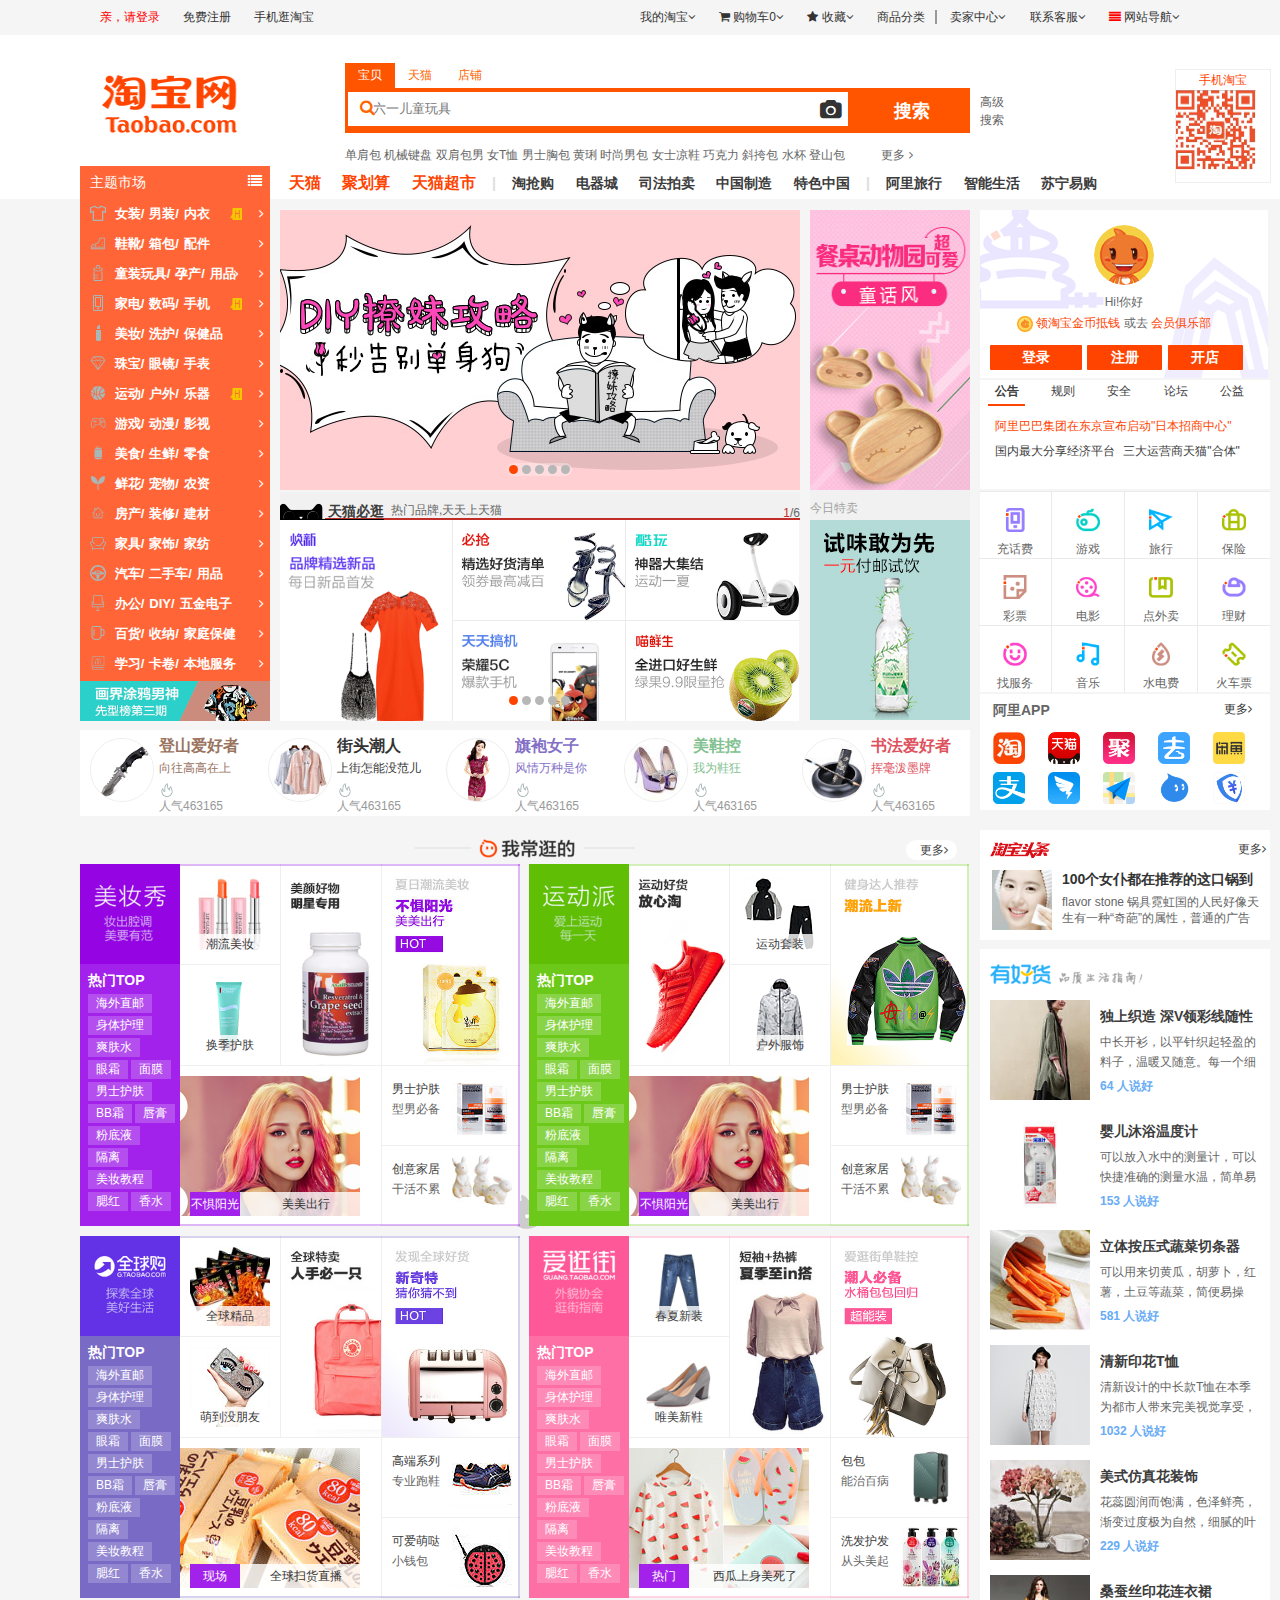
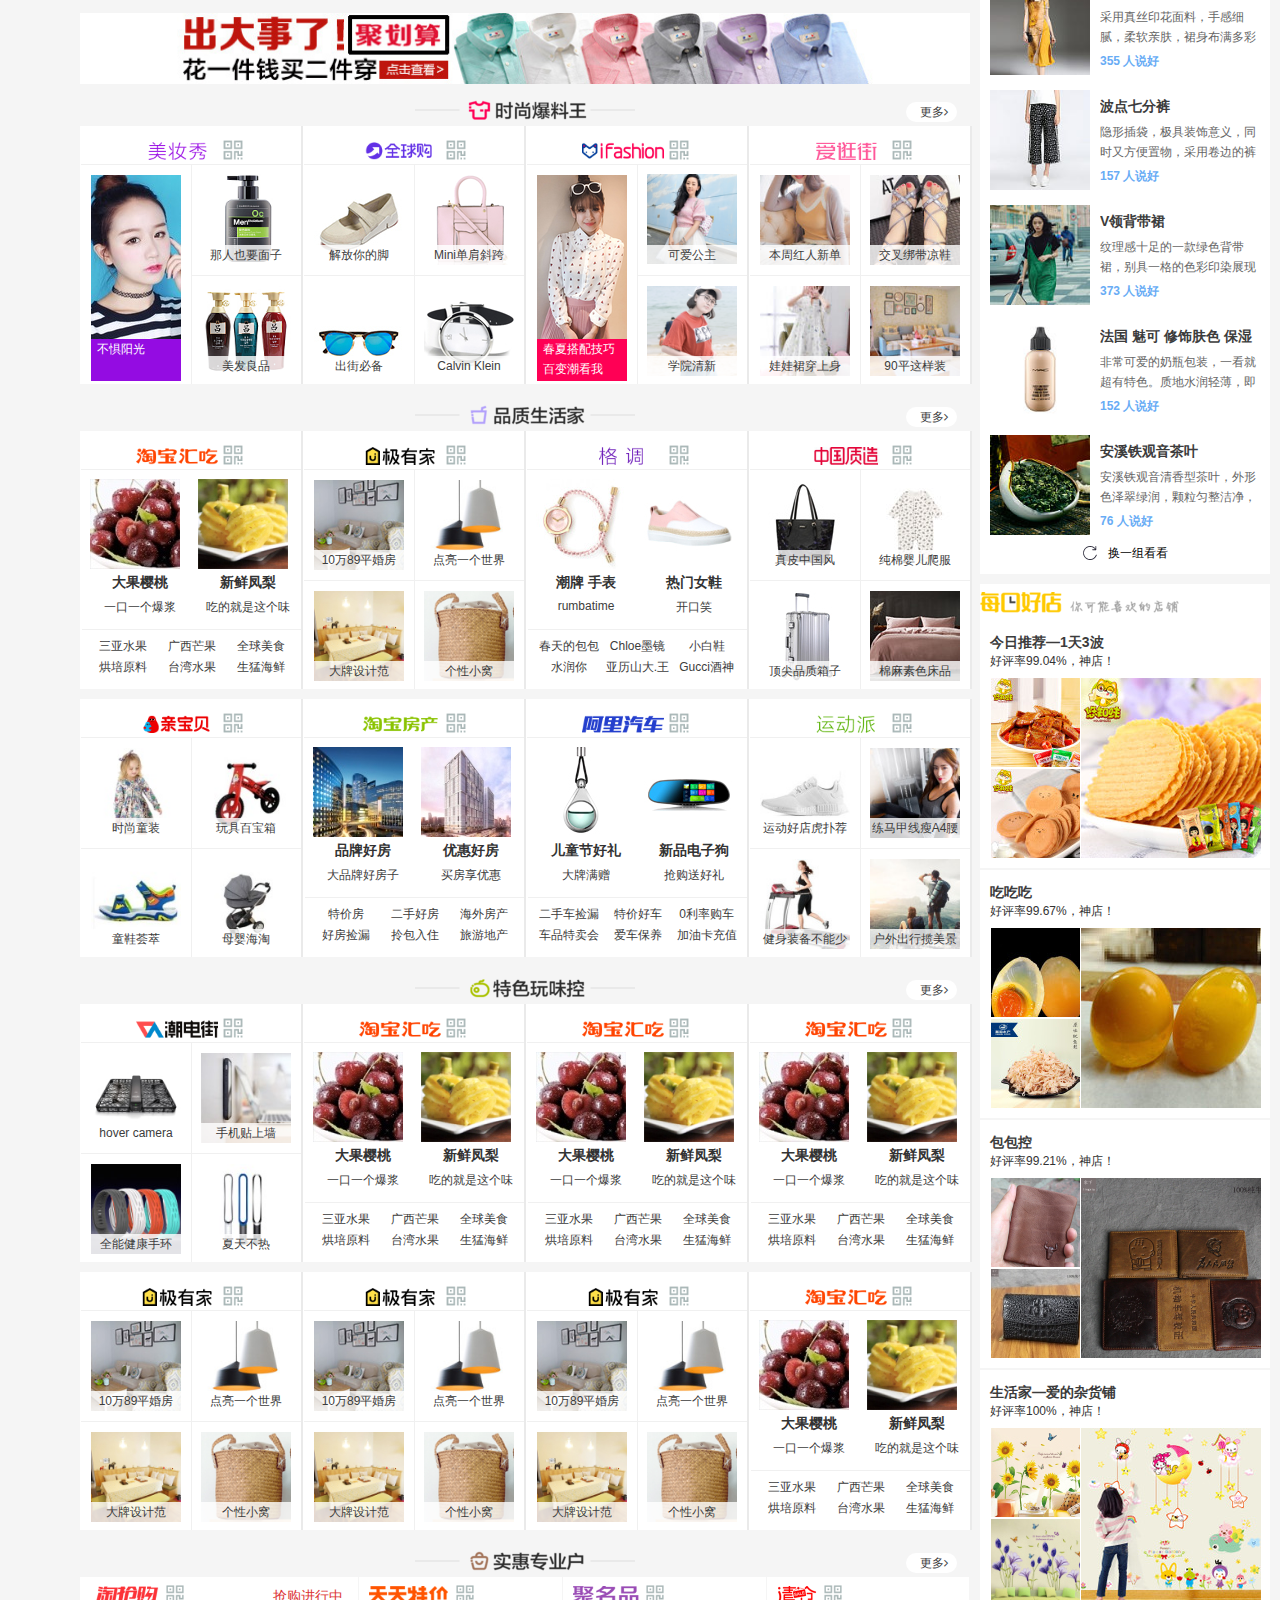
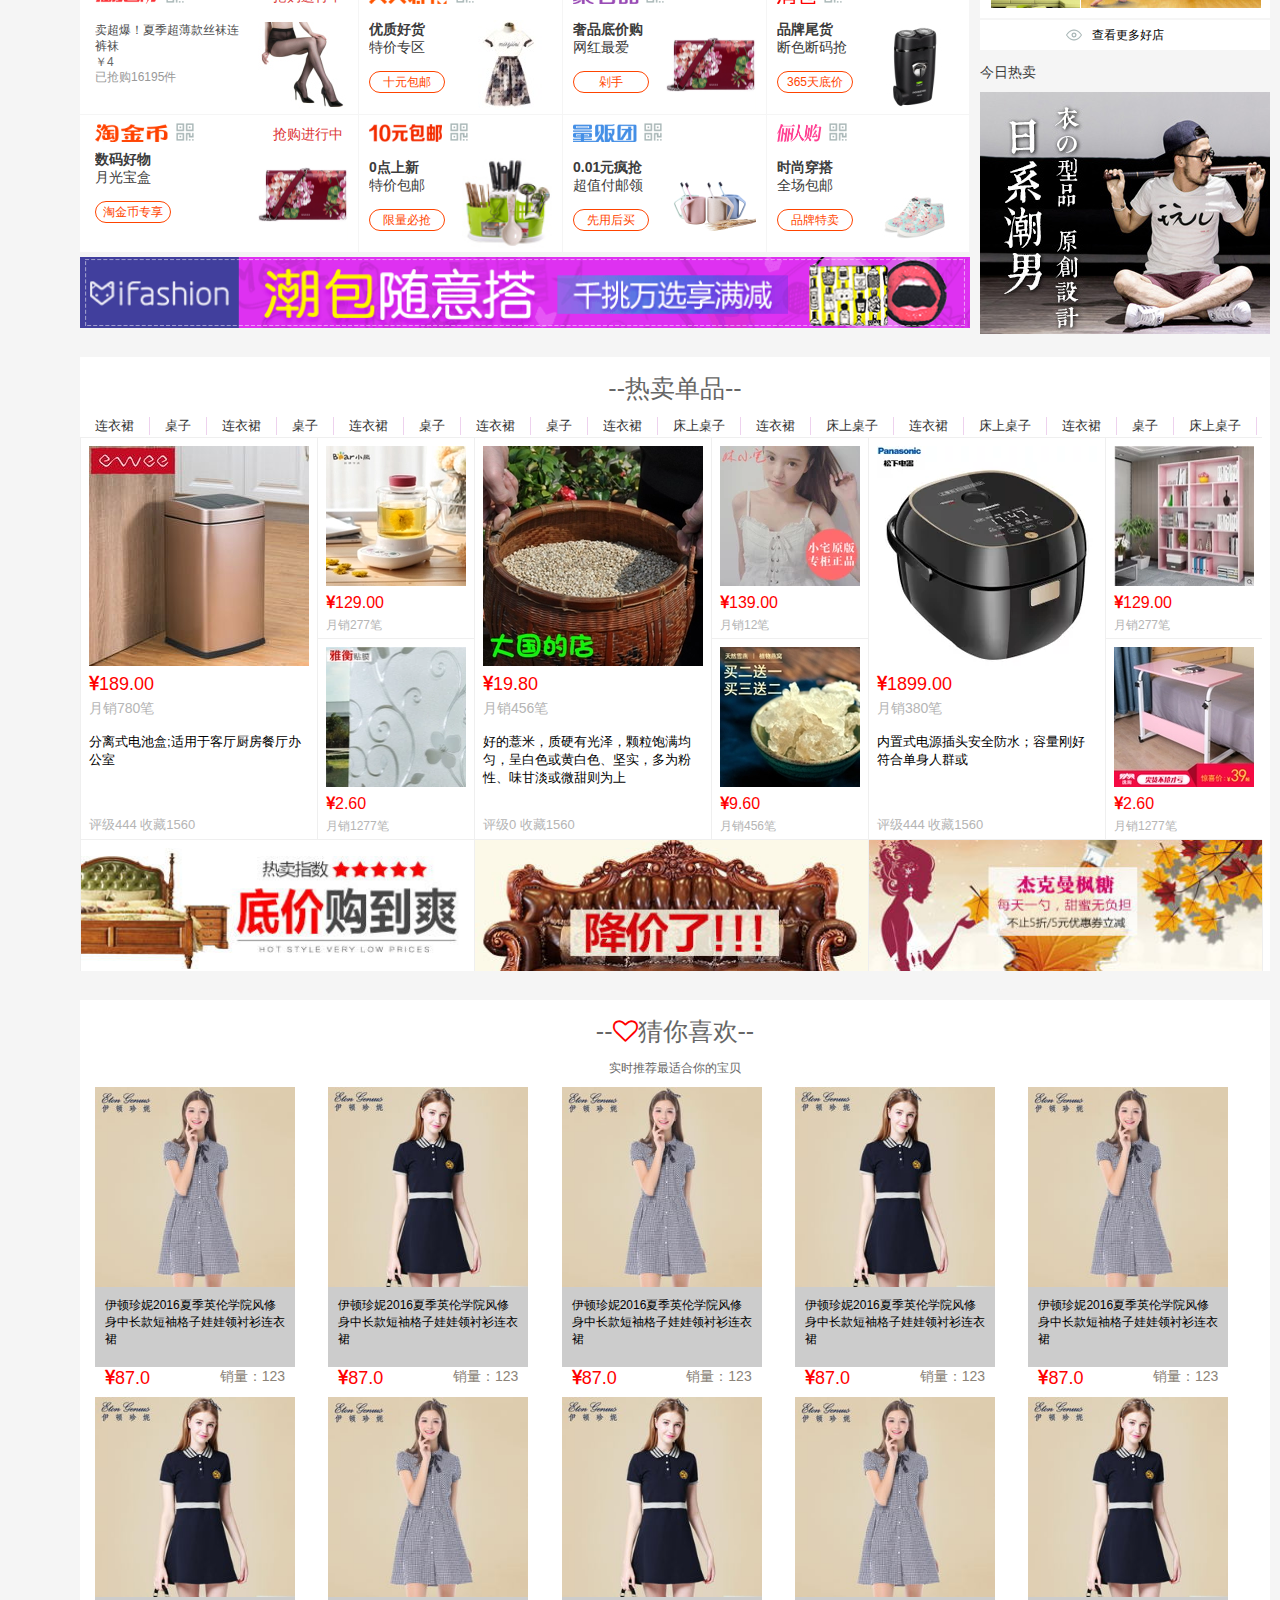
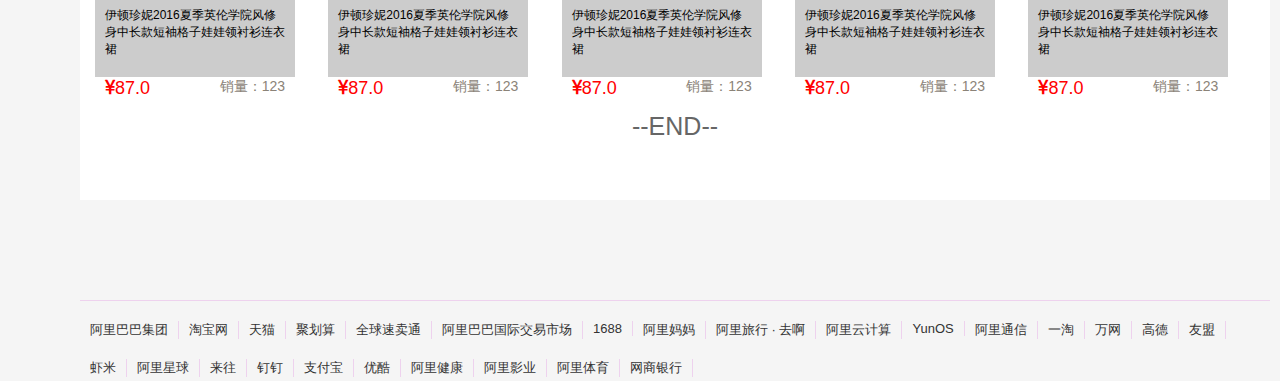
==== commit 412108d8: "修改" ====
--- a/demo/淘宝/index.html
+++ b/demo/淘宝/index.html
@@ -1196,12 +1196,12 @@
     </div>
 </div>
 
-<div class="poster" style="display:none">
+<div class="poster">
     <img src="icon/139.jpg">
 </div>
 
 <!--时尚爆料-->
-<div class="fashion" id="fashionFloor" style="display:none">
+<div class="fashion" id="fashionFloor">
     <h2>
         <a href="http://www.taobao.com" target="_blank">更多<i class="fa fa-angle-right" aria-hidden="true"></i>
         </a>
@@ -1348,7 +1348,7 @@
 </div>
 
 <!--品质生活家-->
-<div class="life" id="life" style="display:none">
+<div class="life" id="life">
     <h2>
         <a href="http://www.taobao.com" target="_blank">更多<i class="fa fa-angle-right" aria-hidden="true"></i>
         </a>
@@ -1639,7 +1639,7 @@
 </div>
 
 <!--特色玩微控-->
-<div class="play-special" id="play-special" style="display:none">
+<div class="play-special" id="play-special" >
     <h2>
         <a href="http://www.taobao.com" target="_blank">更多<i class="fa fa-angle-right" aria-hidden="true"></i>
         </a>
@@ -1960,7 +1960,7 @@
 </div>
 
 <!--实惠专业户-->
-<div class="substantial" id="substantial" style="display:none"}>
+<div class="substantial" id="substantial" }>
     <h2>
         <a href="http://www.taobao.com" target="_blank">更多<i class="fa fa-angle-right" aria-hidden="true"></i>
         </a>
@@ -1988,7 +1988,7 @@
                 </a>
                 <a href="http://www.taobao.com" target="_blank" class="substantial-name-link">
                     <h4>卖超爆！夏季超薄款丝袜连裤袜</h4>
-                    <span class="price">￥4</span>
+                    <span>￥4</span>
                     <span class="sold-count">已抢购16195件</span>
                 </a>
             </div>
@@ -2173,14 +2173,14 @@
 </div>
 
 <!--tbh-ald-->
-<div class="tbh-ald" style="display:none">
+<div class="tbh-ald" >
     <a href="http://www.taobao.com" target="_blank">
         <img src="icon/222.png">
     </a>
 </div>
 
 <!--热卖单品-->
-<div class="hot-thing" id="hot-thing" style="display:none">
+<div class="hot-thing" id="hot-thing" >
 	<h2>--热卖单品--</h2>
 	<nav>
 		<ul>
@@ -2203,66 +2203,296 @@
 			<li><a href="http://www.taobao.com" target="_blank">床上桌子</a></li>
 		</ul>
 	</nav>
-	<div class="hotbox">
+	<div class="hotbox" id="hotbox">
 		<div class="hotbox-top1">
 			<div class="hotbox1">
                 <img src="icon/hot1.jpg">
-                <span class="price"><i class="fa fa-jpy" aria-hidden="true"></i>189.00</span>
-                <span class="price">月销780笔</span>
-                <span class="price">分离式电池盒;适用于客厅厨房餐厅办公室</span>
-                <span class="price">评级444 收藏1560</span>
+                <span><i class="fa fa-jpy" aria-hidden="true"></i>189.00</span>
+                <span>月销780笔</span>
+                <span>分离式电池盒;适用于客厅厨房餐厅办公室</span>
+                <span>评级444 收藏1560</span>
+				<a href="hettp://www.taobao.com" target="_blank" class="cover1">
+					<div class="top">
+						<span>分离式电池盒 超值期待</span>
+						<span>去看看</span>
+					</div>
+				</a>
 			</div>
 			<div class="hotbox2">
                 <img src="icon/hot2.jpg">
-                <span class="price"><i class="fa fa-jpy" aria-hidden="true"></i>129.00</span>
-                <span class="price">月销277笔</span>
+                <span><i class="fa fa-jpy" aria-hidden="true"></i>129.00</span>
+                <span>月销277笔</span>
+				<a href="hettp://www.taobao.com" target="_blank" class="cover2">
+					<div class="top">
+						<span>小熊茶壶 超值期待</span>
+						<span>去看看</span>
+					</div>
+				</a>
 			</div>
 			<div class="hotbox3">
                 <img src="icon/hot3.jpg">
-                <span class="price"><i class="fa fa-jpy" aria-hidden="true"></i>2.60</span>
-                <span class="price">月销1277笔</span>
+                <span><i class="fa fa-jpy" aria-hidden="true"></i>2.60</span>
+                <span>月销1277笔</span>
+				<a href="hettp://www.taobao.com" target="_blank" class="cover2">
+					<div class="top">
+						<span>墙纸 超值期待</span>
+						<span>去看看</span>
+					</div>
+				</a>
 			</div>
 		</div>
 		<div class="hotbox-top1">
 			<div class="hotbox1">
-                <img src="icon/hot1.jpg">
-                <span class="price"><i class="fa fa-jpy" aria-hidden="true"></i>189.00</span>
-                <span class="price">月销780笔</span>
-                <span class="price">分离式电池盒;适用于客厅厨房餐厅办公室</span>
-                <span class="price">评级444 收藏1560</span>
+                <img src="icon/hot4.jpg">
+                <span><i class="fa fa-jpy" aria-hidden="true"></i>19.80</span>
+                <span>月销456笔</span>
+                <span>好的薏米，质硬有光泽，颗粒饱满均匀，呈白色或黄白色、坚实，多为粉性、味甘淡或微甜则为上</span>
+                <span>评级0 收藏1560</span>
+				<a href="hettp://www.taobao.com" target="_blank" class="cover1">
+					<div class="top">
+						<span>好的薏米 超值期待</span>
+						<span>去看看</span>
+					</div>
+				</a>
 			</div>
 			<div class="hotbox2">
-                <img src="icon/hot2.jpg">
-                <span class="price"><i class="fa fa-jpy" aria-hidden="true"></i>129.00</span>
-                <span class="price">月销277笔</span>
+                <img src="icon/hot5.jpg">
+                <span><i class="fa fa-jpy" aria-hidden="true"></i>139.00</span>
+                <span>月销12笔</span>
+				<a href="hettp://www.taobao.com" target="_blank" class="cover2">
+					<div class="top">
+						<span>连衣裙 超值期待</span>
+						<span>去看看</span>
+					</div>
+				</a>
 			</div>
 			<div class="hotbox3">
-                <img src="icon/hot3.jpg">
-                <span class="price"><i class="fa fa-jpy" aria-hidden="true"></i>2.60</span>
-                <span class="price">月销1277笔</span>
+                <img src="icon/hot6.jpg">
+                <span><i class="fa fa-jpy" aria-hidden="true"></i>9.60</span>
+                <span>月销456笔</span>
+				<a href="hettp://www.taobao.com" target="_blank" class="cover2">
+					<div class="top">
+						<span>冰糖 超值期待</span>
+						<span>去看看</span>
+					</div>
+				</a>
 			</div>
 		</div>
 		<div class="hotbox-top1">
 			<div class="hotbox1">
-                <img src="icon/hot1.jpg">
-                <span class="price"><i class="fa fa-jpy" aria-hidden="true"></i>189.00</span>
-                <span class="price">月销780笔</span>
-                <span class="price">分离式电池盒;适用于客厅厨房餐厅办公室</span>
-                <span class="price">评级444 收藏1560</span>
+                <img src="icon/hot7.jpg">
+                <span><i class="fa fa-jpy" aria-hidden="true"></i>1899.00</span>
+                <span>月销380笔</span>
+                <span>内置式电源插头安全防水；容量刚好符合单身人群或</span>
+                <span>评级444 收藏1560</span>
+				<a href="hettp://www.taobao.com" target="_blank" class="cover1">
+					<div class="top">
+						<span>内置式电源插头 超值期待</span>
+						<span>去看看</span>
+					</div>
+				</a>
 			</div>
 			<div class="hotbox2">
-                <img src="icon/hot2.jpg">
-                <span class="price"><i class="fa fa-jpy" aria-hidden="true"></i>129.00</span>
-                <span class="price">月销277笔</span>
+                <img src="icon/hot8.jpg">
+                <span><i class="fa fa-jpy" aria-hidden="true"></i>129.00</span>
+                <span>月销277笔</span>
+				<a href="hettp://www.taobao.com" target="_blank" class="cover2">
+					<div class="top">
+						<span>书架 超值期待</span>
+						<span>去看看</span>
+					</div>
+				</a>
 			</div>
 			<div class="hotbox3">
-                <img src="icon/hot3.jpg">
-                <span class="price"><i class="fa fa-jpy" aria-hidden="true"></i>2.60</span>
-                <span class="price">月销1277笔</span>
+                <img src="icon/hot9.jpg">
+                <span><i class="fa fa-jpy" aria-hidden="true"></i>2.60</span>
+                <span>月销1277笔</span>
+				<a href="hettp://www.taobao.com" target="_blank" class="cover2">
+					<div class="top">
+						<span>书桌 超值期待</span>
+						<span>去看看</span>
+					</div>
+				</a>
+			</div>
+		</div>
+		<div class="hotbottom">
+			<div class="picbottom">  
+				<img src="icon/hot10.jpg">
+				<div class="cover3"></div>
+			</div>
+			<div class="picbottom">  
+				<img src="icon/hot11.jpg">
+				<div class="cover3"></div>
+			</div>
+			<div class="picbottom">  
+				<img src="icon/hot12.jpg">
+				<div class="cover3"></div>
 			</div>
 		</div>
 	</div>
 </div>
+
+<div class="like-thing" id="like-thing" >
+	<h2>--<i class="fa fa-heart-o" aria-hidden="true"></i>猜你喜欢--</h2>
+	<h4>实时推荐最适合你的宝贝</h4>
+	<div class="likemain">
+	
+		<div class="likebox">
+			<img src="icon/like1.jpg">
+			<p>伊顿珍妮2016夏季英伦学院风修身中长款短袖格子娃娃领衬衫连衣裙</p>
+			<em><i class="fa fa-jpy" aria-hidden="true"></i>87.0</em>
+			<span> 销量：123</span>
+			<a href="hettp://www.taobao.com" target="_blank" class="cover">
+				<div class="bottom">
+					<span>找相似</span>
+					<span>发现更多相似的宝贝<i class="fa fa-angle-right" aria-hidden="true"></i></span>
+				</div>
+			</a>
+		</div>
+		<div class="likebox">
+			<img src="icon/like2.jpg">
+			<p>伊顿珍妮2016夏季英伦学院风修身中长款短袖格子娃娃领衬衫连衣裙</p>
+			<em><i class="fa fa-jpy" aria-hidden="true"></i>87.0</em>
+			<span> 销量：123</span>
+			<a href="hettp://www.taobao.com" target="_blank" class="cover">
+				<div class="bottom">
+					<span>找相似</span>
+					<span>发现更多相似的宝贝<i class="fa fa-angle-right" aria-hidden="true"></i></span>
+				</div>
+			</a>
+		</div>
+		<div class="likebox">
+			<img src="icon/like1.jpg">
+			<p>伊顿珍妮2016夏季英伦学院风修身中长款短袖格子娃娃领衬衫连衣裙</p>
+			<em><i class="fa fa-jpy" aria-hidden="true"></i>87.0</em>
+			<span> 销量：123</span>
+			<a href="hettp://www.taobao.com" target="_blank" class="cover">
+				<div class="bottom">
+					<span>找相似</span>
+					<span>发现更多相似的宝贝<i class="fa fa-angle-right" aria-hidden="true"></i></span>
+				</div>
+			</a>
+		</div>		
+		<div class="likebox">
+			<img src="icon/like2.jpg">
+			<p>伊顿珍妮2016夏季英伦学院风修身中长款短袖格子娃娃领衬衫连衣裙</p>
+			<em><i class="fa fa-jpy" aria-hidden="true"></i>87.0</em>
+			<span> 销量：123</span>
+			<a href="hettp://www.taobao.com" target="_blank" class="cover">
+				<div class="bottom">
+					<span>找相似</span>
+					<span>发现更多相似的宝贝<i class="fa fa-angle-right" aria-hidden="true"></i></span>
+				</div>
+			</a>
+		</div>
+		<div class="likebox">
+			<img src="icon/like1.jpg">
+			<p>伊顿珍妮2016夏季英伦学院风修身中长款短袖格子娃娃领衬衫连衣裙</p>
+			<em><i class="fa fa-jpy" aria-hidden="true"></i>87.0</em>
+			<span> 销量：123</span>
+			<a href="hettp://www.taobao.com" target="_blank" class="cover">
+				<div class="bottom">
+					<span>找相似</span>
+					<span>发现更多相似的宝贝<i class="fa fa-angle-right" aria-hidden="true"></i></span>
+				</div>
+			</a>
+		</div>		
+		<div class="likebox">
+			<img src="icon/like2.jpg">
+			<p>伊顿珍妮2016夏季英伦学院风修身中长款短袖格子娃娃领衬衫连衣裙</p>
+			<em><i class="fa fa-jpy" aria-hidden="true"></i>87.0</em>
+			<span> 销量：123</span>
+			<a href="hettp://www.taobao.com" target="_blank" class="cover">
+				<div class="bottom">
+					<span>找相似</span>
+					<span>发现更多相似的宝贝<i class="fa fa-angle-right" aria-hidden="true"></i></span>
+				</div>
+			</a>
+		</div>
+		<div class="likebox">
+			<img src="icon/like1.jpg">
+			<p>伊顿珍妮2016夏季英伦学院风修身中长款短袖格子娃娃领衬衫连衣裙</p>
+			<em><i class="fa fa-jpy" aria-hidden="true"></i>87.0</em>
+			<span> 销量：123</span>
+			<a href="hettp://www.taobao.com" target="_blank" class="cover">
+				<div class="bottom">
+					<span>找相似</span>
+					<span>发现更多相似的宝贝<i class="fa fa-angle-right" aria-hidden="true"></i></span>
+				</div>
+			</a>
+		</div>
+		<div class="likebox">
+			<img src="icon/like2.jpg">
+			<p>伊顿珍妮2016夏季英伦学院风修身中长款短袖格子娃娃领衬衫连衣裙</p>
+			<em><i class="fa fa-jpy" aria-hidden="true"></i>87.0</em>
+			<span> 销量：123</span>
+			<a href="hettp://www.taobao.com" target="_blank" class="cover">
+				<div class="bottom">
+					<span>找相似</span>
+					<span>发现更多相似的宝贝<i class="fa fa-angle-right" aria-hidden="true"></i></span>
+				</div>
+			</a>
+		</div>
+		<div class="likebox">
+			<img src="icon/like1.jpg">
+			<p>伊顿珍妮2016夏季英伦学院风修身中长款短袖格子娃娃领衬衫连衣裙</p>
+			<em><i class="fa fa-jpy" aria-hidden="true"></i>87.0</em>
+			<span> 销量：123</span>
+			<a href="hettp://www.taobao.com" target="_blank" class="cover">
+				<div class="bottom">
+					<span>找相似</span>
+					<span>发现更多相似的宝贝<i class="fa fa-angle-right" aria-hidden="true"></i></span>
+				</div>
+			</a>
+		</div>
+		<div class="likebox">
+			<img src="icon/like2.jpg">
+			<p>伊顿珍妮2016夏季英伦学院风修身中长款短袖格子娃娃领衬衫连衣裙</p>
+			<em><i class="fa fa-jpy" aria-hidden="true"></i>87.0</em>
+			<span> 销量：123</span>
+			<a href="hettp://www.taobao.com" target="_blank" class="cover">
+				<div class="bottom">
+					<span>找相似</span>
+					<span>发现更多相似的宝贝<i class="fa fa-angle-right" aria-hidden="true"></i></span>
+				</div>
+			</a>
+		</div>
+	</div>
+	<h2>--END--</h2>
+</div>
+
+<footer>
+	<nav>
+		<ul>
+			<li><a href="http://www.taobao.com" target="_blank">阿里巴巴集团</a></li>
+			<li><a href="http://www.taobao.com" target="_blank">淘宝网</a></li>
+			<li><a href="http://www.taobao.com" target="_blank">天猫</a></li>
+			<li><a href="http://www.taobao.com" target="_blank">聚划算</a></li>
+			<li><a href="http://www.taobao.com" target="_blank">全球速卖通</a></li>
+			<li><a href="http://www.taobao.com" target="_blank">阿里巴巴国际交易市场</a></li>
+			<li><a href="http://www.taobao.com" target="_blank">1688</a></li>
+			<li><a href="http://www.taobao.com" target="_blank">阿里妈妈</a></li>
+			<li><a href="http://www.taobao.com" target="_blank">阿里旅行 · 去啊</a></li>
+			<li><a href="http://www.taobao.com" target="_blank">阿里云计算</a></li>
+			<li><a href="http://www.taobao.com" target="_blank">YunOS</a></li>
+			<li><a href="http://www.taobao.com" target="_blank">阿里通信</a></li>
+			<li><a href="http://www.taobao.com" target="_blank">一淘</a></li>
+			<li><a href="http://www.taobao.com" target="_blank">万网</a></li>
+			<li><a href="http://www.taobao.com" target="_blank">高德</a></li>
+			<li><a href="http://www.taobao.com" target="_blank">友盟</a></li>
+			<li><a href="http://www.taobao.com" target="_blank">虾米</a></li>
+			<li><a href="http://www.taobao.com" target="_blank">阿里星球</a></li>
+			<li><a href="http://www.taobao.com" target="_blank">来往</a></li>
+			<li><a href="http://www.taobao.com" target="_blank">钉钉</a></li>
+			<li><a href="http://www.taobao.com" target="_blank">支付宝</a></li>
+			<li><a href="http://www.taobao.com" target="_blank">优酷</a></li>
+			<li><a href="http://www.taobao.com" target="_blank">阿里健康</a></li>
+			<li><a href="http://www.taobao.com" target="_blank">阿里影业</a></li>
+			<li><a href="http://www.taobao.com" target="_blank">阿里体育</a></li>
+			<li><a href="http://www.taobao.com" target="_blank">网商银行</a></li>
+		</ul>
+	</nav>
+</footer>
 
 </body>
 <script src="js/jquery-1.11.3.min.js"></script>
--- a/demo/淘宝/css/index.css
+++ b/demo/淘宝/css/index.css
@@ -330,14 +330,66 @@
 .tbh-ald a img{width: 890px;}
 
 /*热卖单品*/
-.hot-thing{position: absolute; top:3557px; left: 80px; height:313px;width: 1190px;margin-bottom: -3px;}
-.hot-thing h2{font-size:25px;text-align:center;height:30px;background-color: #FFF;padding:15px;}
-.hot-thing nav{position: absolute; top:60px;left:0;width: 1190px;background-color: #fff;display:block;height:20px;}
+.hot-thing{position: absolute; top:3557px; left: 80px; height:614px;width: 1190px;margin-bottom: -3px;background-color: #fff;}
+.hot-thing h2{font-size:25px;text-align:center;height:30px;padding:15px;}
+.hot-thing nav{position: absolute; top:60px;left:0;width: 1190px;display:block;height:20px;}
 .hot-thing nav ul li{float:left;font-size:13px;padding:0 15px;border-right:1px solid #EED2EE;}
 .hot-thing nav ul li a:hover{color:red;}
 .hotbox{width: 1190px;display:block;position: absolute; top:80px;left:0;}
-.hotbox-top1{width:396px;height:820px;float:left;background-color: #000;}
-.hotbox-top1 img{padding:7px;}
-.hotbox1{float:left;height:480px;background-color: #000;border:1px solid red;}
-.hotbox2{float:left;height:239px;background-color: #000;border-top:1px solid red;border-right:1px solid red;}
-.hotbox3{float:left;height:240px;background-color: #000;border-top:1px solid red;border-bottom:1px solid #fff;}+.hotbox-top1{height:403px;width:394px;float:left;}
+.hotbox1{float:left;height:401px;width:236px;border:1px solid #efefef;position:relative;}
+.hotbox1 img{width:220px;height:220px;padding:8px;}
+.hotbox1 span{display:block;padding: 0 8px;z-index:1;}
+.hotbox1 span:nth-child(2){font-size:18px;color:red;}
+.hotbox1 span:nth-child(3){font-size:14px;color:#B5B5B5;margin:5px 0;}
+.hotbox1 span:nth-child(4){font-size:13px;color:#000;margin:15px 0;}
+.hotbox1 span:nth-child(5){font-size:13px;color:#B5B5B5;position:absolute;bottom:5px;}
+.hotbox1:hover .cover1{display:block;}
+.cover1{height:401px;width:236px;border:1px solid red;position: absolute; top:0;left:0;z-index:100;display:none;margin-top:-1px;margin-left:-1px;}
+.cover1 .top{height:236px;width:236px;background:#FF7F24;}
+.cover1 .top span:first-child{font-size:15px;color:#fff;display:block;padding:150px 0px 20px 10px;}
+.cover1 .top span:last-child{font-size:14px;color:#FF7F24;display:block;background:#fff;width:80px;height:30px;line-height:30px;border-radius:10px;text-align:center;margin-left:10px;}
+.hotbox2{float:left;height:200px;border-top:1px solid #efefef;border-bottom:1px solid #efefef;position:relative;}
+.hotbox2 img{width:140px;height:140px;padding:8px;}
+.hotbox2 span{display:block;padding: 0 8px;}
+.hotbox2 span:nth-child(2){font-size:16px;color:red;}
+.hotbox2 span:nth-child(3){font-size:12px;color:#B5B5B5;margin:5px 0;}
+.hotbox2:hover .cover2{display:block;}
+.cover2{height:200px;width:156px;border:1px solid red;position: absolute; top:0;left:0;z-index:100;display:none;margin-top:-1px;margin-left:-1px;}
+.cover2 .top{height:156px;width:156px;background:#FF7F24;}
+.cover2 .top span:first-child{font-size:15px;color:#fff;display:block;padding:80px 0px 20px 10px;}
+.cover2 .top span:last-child{font-size:14px;color:#FF7F24;display:block;background:#fff;width:80px;height:30px;line-height:30px;border-radius:10px;text-align:center;margin-left:10px;}
+.hotbox3{float:left;height:200px;border-bottom:1px solid #efefef;position:relative;}
+.hotbox3 img{width:140px;height:140px;padding:8px;}
+.hotbox3 span{display:block;padding: 0 8px;}
+.hotbox3 span:nth-child(2){font-size:16px;color:red;}
+.hotbox3 span:nth-child(3){font-size:12px;color:#B5B5B5;margin:5px 0;}
+.hotbox3:hover .cover2{display:block;}
+.hotbottom{height:131px;}
+.hotbottom div:first-child{border-left:1px solid #efefef;}
+.picbottom{float:left;border-right:1px solid #efefef;z-index:2;position:relative;}
+.picbottom img{height:131px;width:393px;}
+.cover3{height:131px;width:393px;border:1px solid red;position:absolute;left:-1px;top:-1px;z-index:101;display:none;}
+.picbottom:hover .cover3{display:block;}
+
+/*猜你喜欢*/
+.like-thing{position: absolute; top:4200px; left: 80px; height:800px;width: 1190px;margin-bottom: -3px;background-color: #fff;}
+.like-thing h2{font-size:25px;text-align:center;height:30px;padding:15px;}
+.like-thing h2 i{color:red;}
+.like-thing h4{text-align:center;}
+.likebox{height:280px;width:200px;background:#CCCCCC;display:inline-block;margin:10px 15px;position:relative;}
+.likebox img{height:200px;width:200px;}
+.likebox p{font-size:12px;padding:10px;color:black;}
+.likebox em{font-size:18px;padding:10px;color:red;display:inline-block;}
+.likebox span{font-size:14px;padding:10px;color:#8B8378;float:right;}
+.cover{height:280px;width:200px;border:1px solid #FF7F24;position:absolute;left:-1px;top:-1px;z-index:101;display:none;}
+.cover .bottom{height:80px;width:200px;background:#FF7F24;position:absolute;bottom:0;}
+.cover .bottom span{display:inline-block;width:180px;text-align:center;}
+.cover .bottom span:first-child{font-size:16px;color:#fff;}
+.cover .bottom span:last-child{font-size:12px;color:#fff;}
+.likebox:hover .cover{display:block;}
+/****footer********/
+footer {position: absolute; top:5100px; left: 80px; height:80px;width: 1190px;margin-bottom: -3px;border-top:2px solid red;border-top:1px solid #EED2EE;}
+footer nav{position: absolute; top:10px;left:0;width: 1190px;display:block;height:20px;}
+footer nav ul li{float:left;font-size:13px;padding:0 10px;margin:10px 0;border-right:1px solid #EED2EE;}
+footer nav ul li a:hover{color:red;}